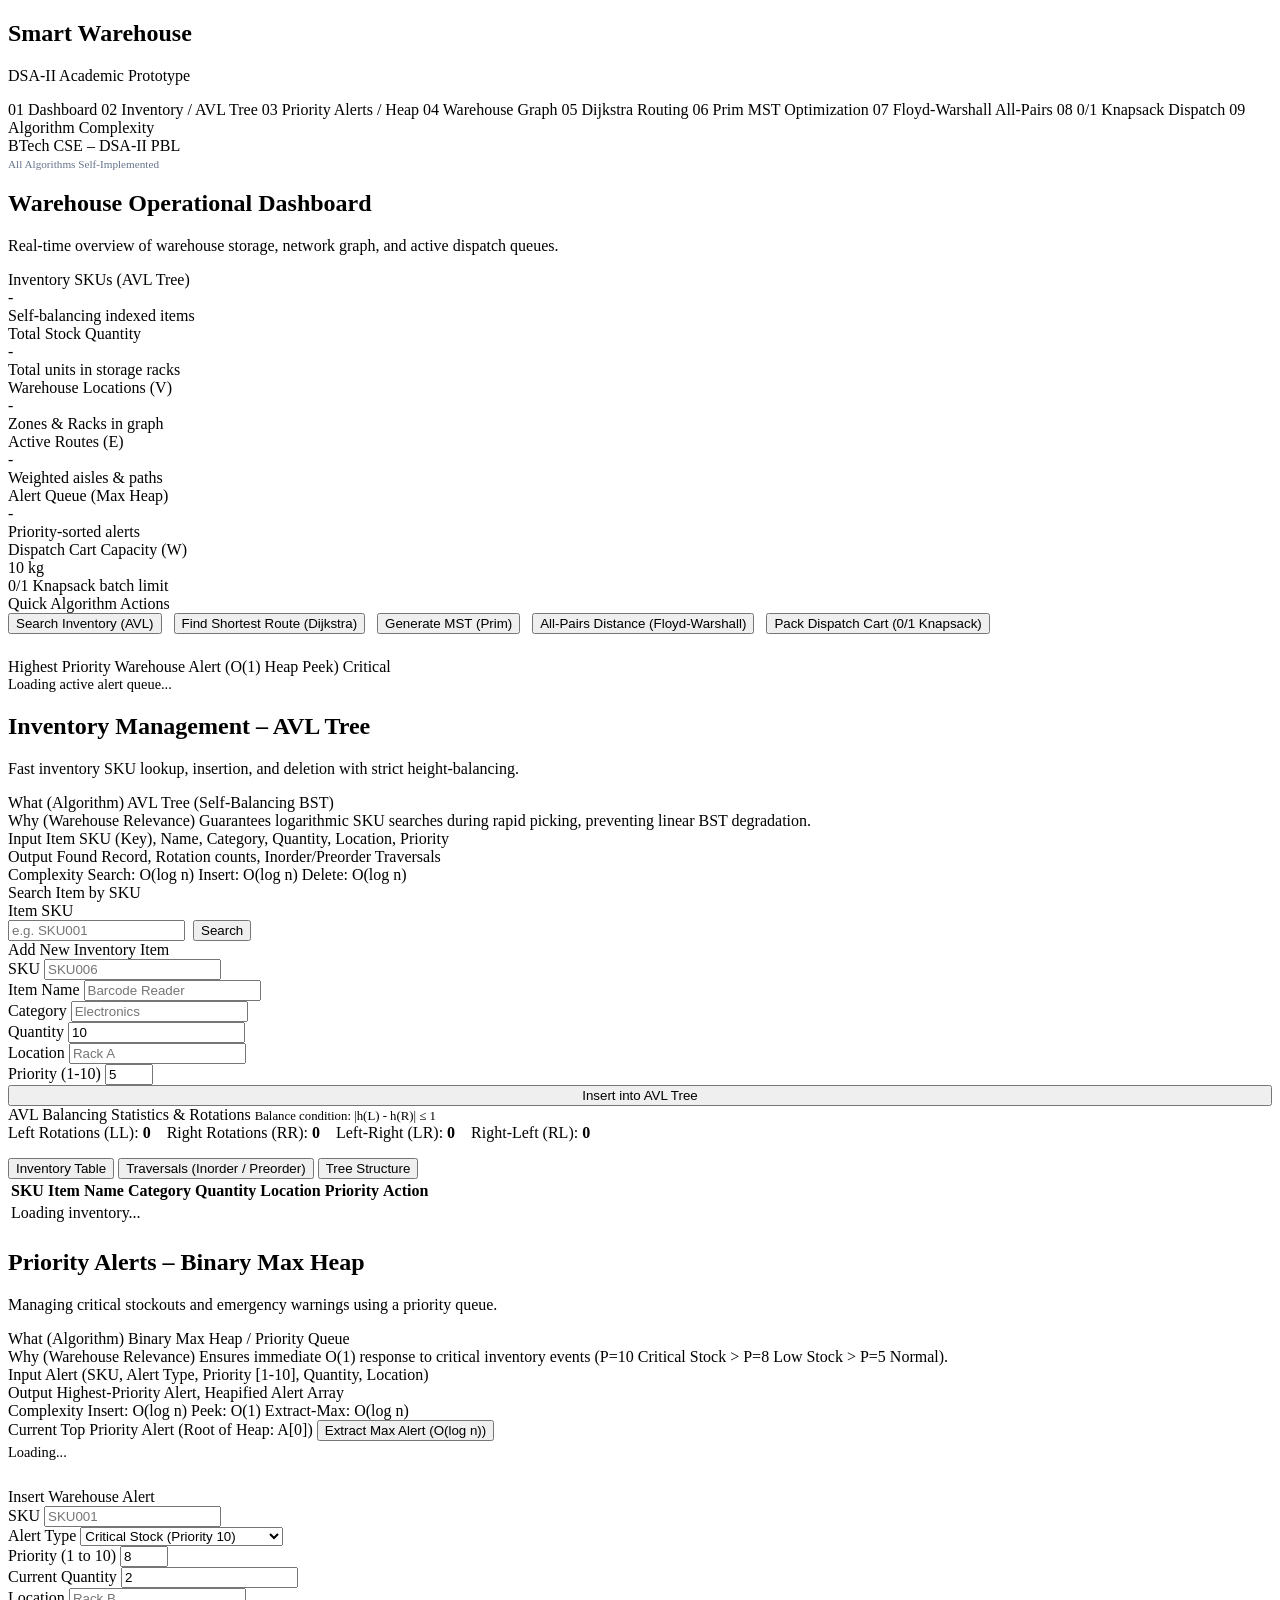
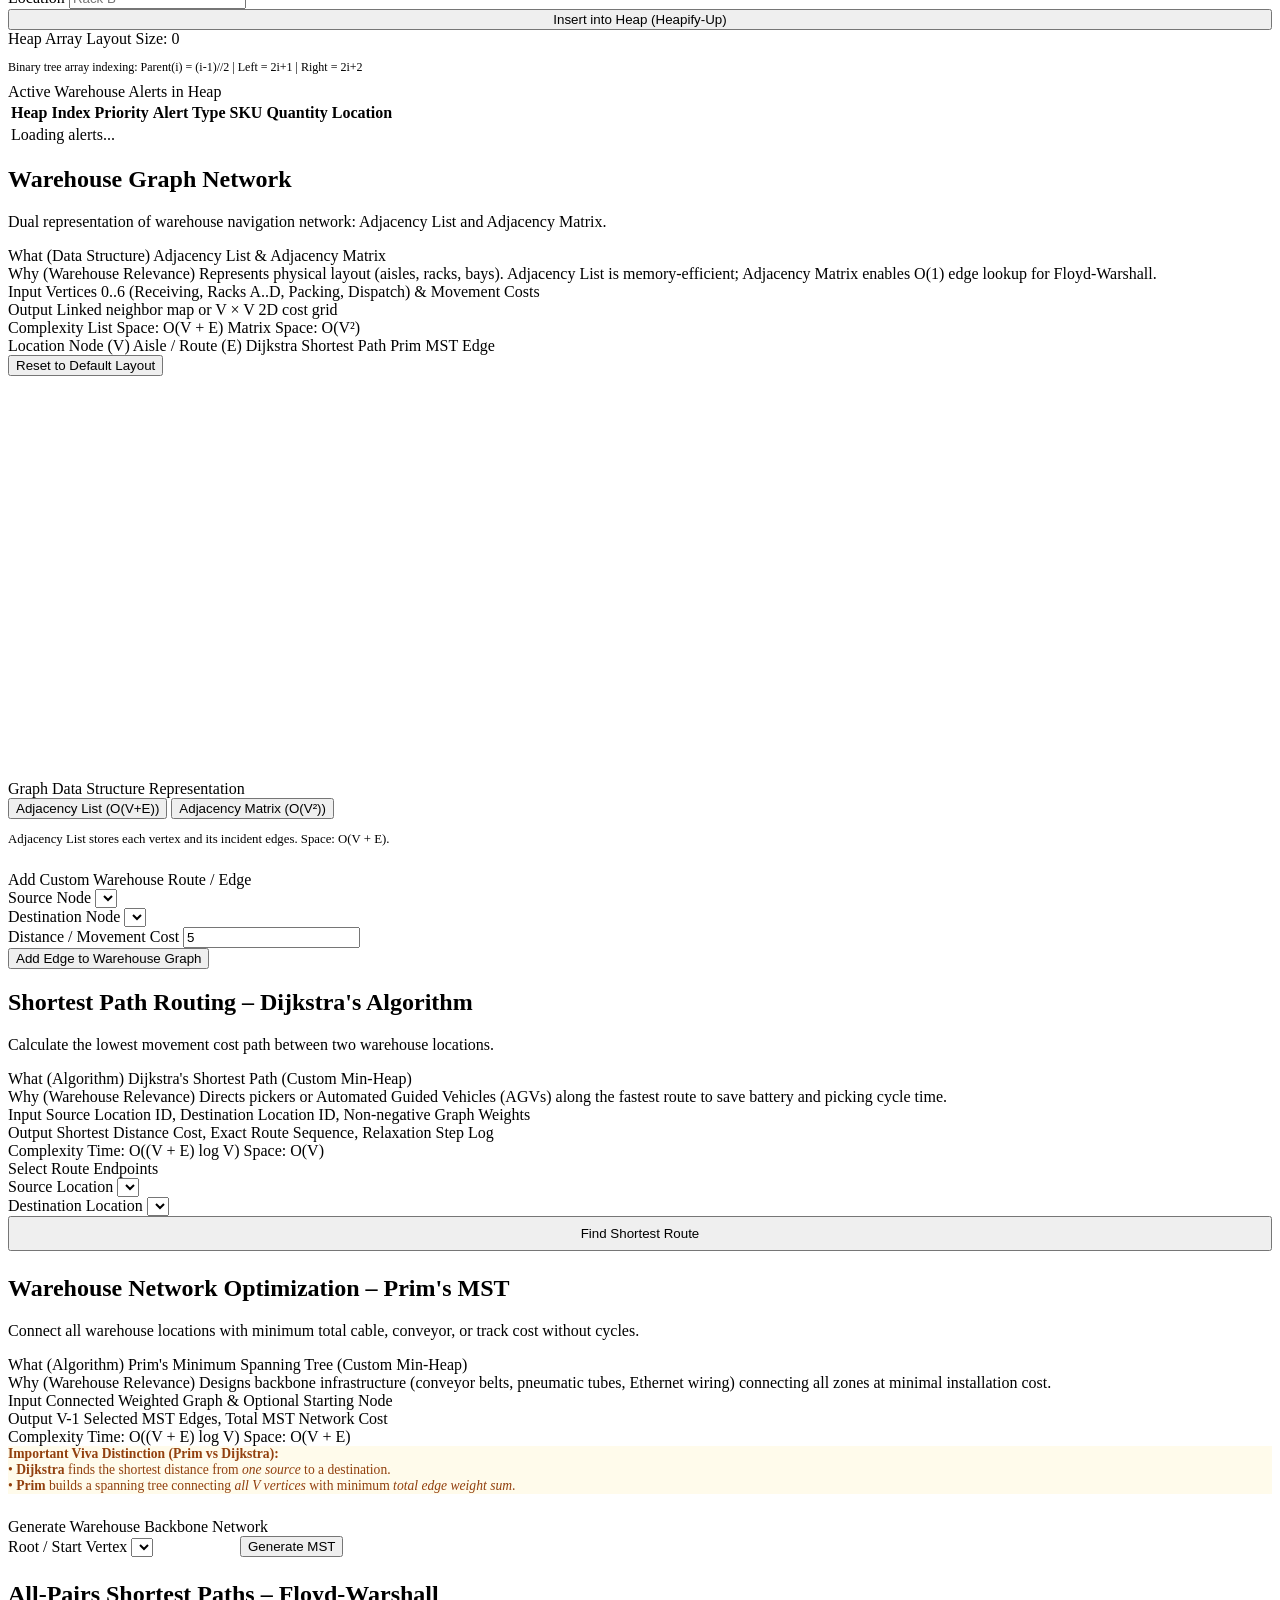
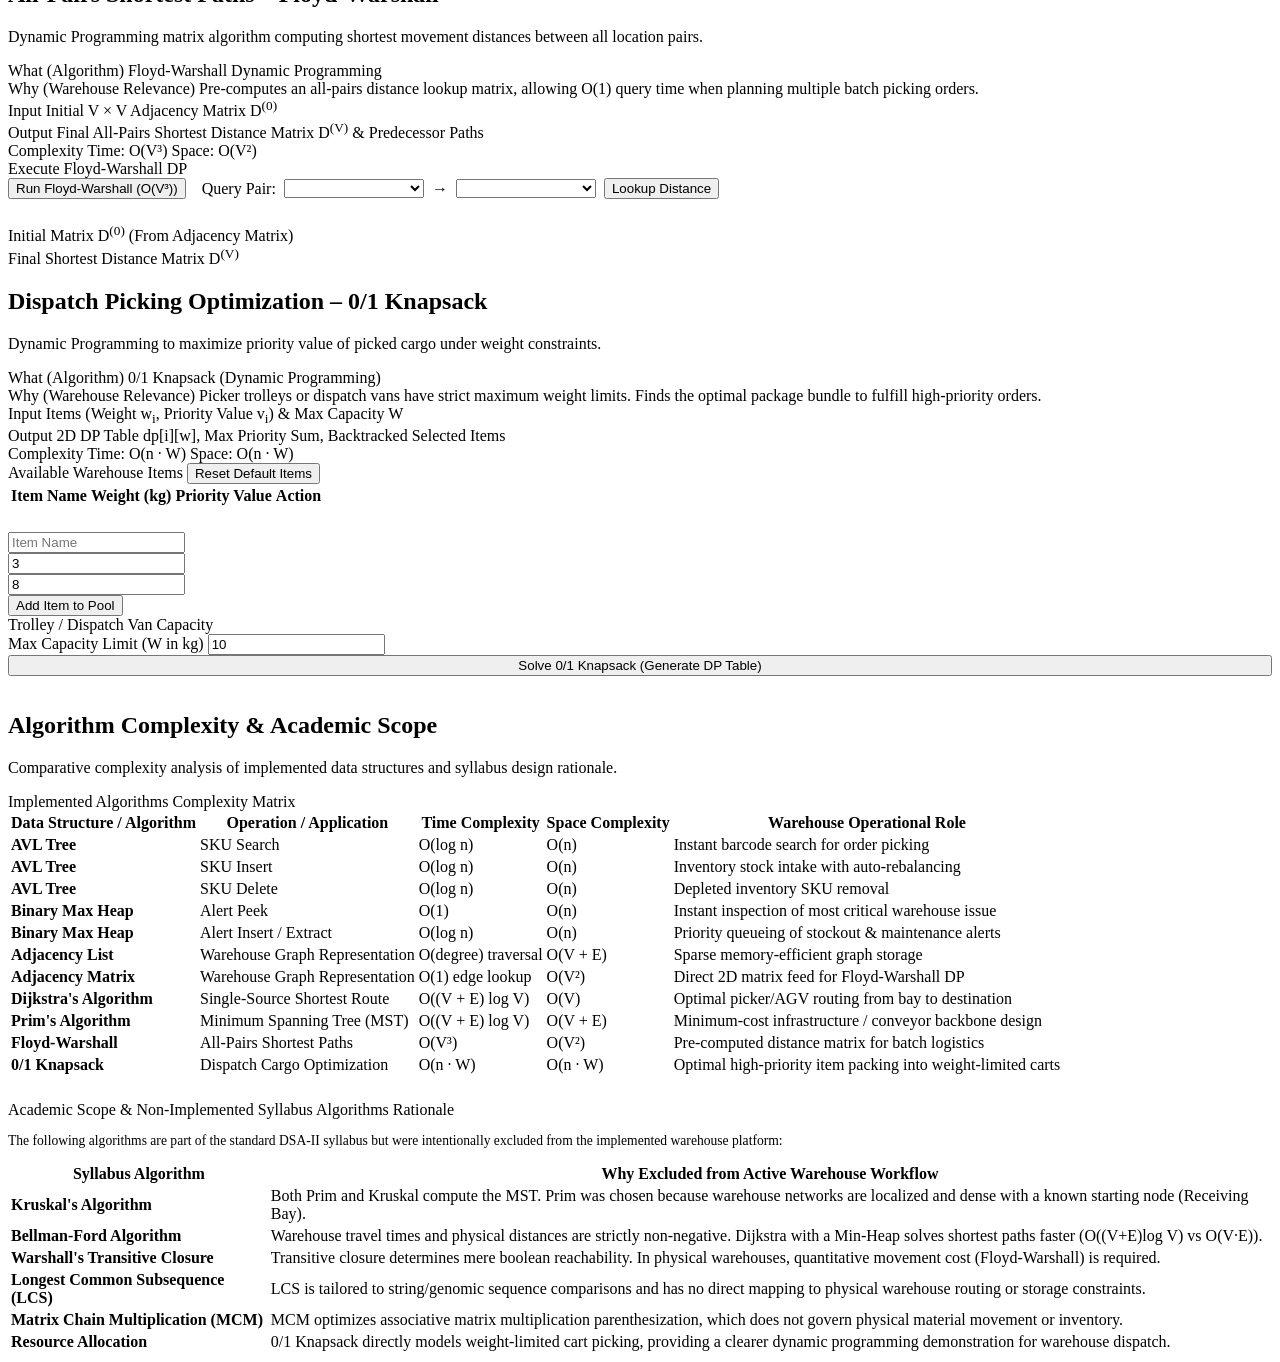
==== frontend/index.html @ 8a8191cd "Phase 2: Complete frontend academic interface with Canvas graph visualizer, 9 viva-ready sections, a" ====
<!DOCTYPE html>
<html lang="en">
<head>
  <meta charset="UTF-8">
  <meta name="viewport" content="width=device-width, initial-scale=1.0">
  <title>Smart Warehouse Inventory Management Platform | DSA-II PBL</title>
  <link rel="stylesheet" href="/static/css/style.css">
</head>
<body>

  <!-- SIDEBAR NAVIGATION -->
  <aside class="app-sidebar">
    <div class="sidebar-header">
      <h1>Smart Warehouse</h1>
      <p>DSA-II Academic Prototype</p>
    </div>

    <nav class="sidebar-nav">
      <a class="nav-link active" data-section="dashboard">
        <span>01</span> Dashboard
      </a>
      <a class="nav-link" data-section="inventory">
        <span>02</span> Inventory / AVL Tree
      </a>
      <a class="nav-link" data-section="alerts">
        <span>03</span> Priority Alerts / Heap
      </a>
      <a class="nav-link" data-section="graph">
        <span>04</span> Warehouse Graph
      </a>
      <a class="nav-link" data-section="dijkstra">
        <span>05</span> Dijkstra Routing
      </a>
      <a class="nav-link" data-section="prim">
        <span>06</span> Prim MST Optimization
      </a>
      <a class="nav-link" data-section="floyd">
        <span>07</span> Floyd-Warshall All-Pairs
      </a>
      <a class="nav-link" data-section="knapsack">
        <span>08</span> 0/1 Knapsack Dispatch
      </a>
      <a class="nav-link" data-section="complexity">
        <span>09</span> Algorithm Complexity
      </a>
    </nav>

    <div class="sidebar-footer">
      <div>BTech CSE – DSA-II PBL</div>
      <div style="font-size: 0.7rem; color: #64748b; margin-top: 0.2rem;">All Algorithms Self-Implemented</div>
    </div>
  </aside>

  <!-- MAIN VIEWPORT -->
  <main class="app-main">
    <div id="feedbackAlert" class="feedback-msg"></div>

    <!-- ============================================================== -->
    <!-- SECTION 1: DASHBOARD -->
    <!-- ============================================================== -->
    <section id="section-dashboard" class="section-panel active">
      <div class="page-header">
        <h2 class="page-title">Warehouse Operational Dashboard</h2>
        <p class="page-subtitle">Real-time overview of warehouse storage, network graph, and active dispatch queues.</p>
      </div>

      <!-- Overview Statistics -->
      <div class="card-grid">
        <div class="stat-widget">
          <div class="stat-title">Inventory SKUs (AVL Tree)</div>
          <div class="stat-number" id="dashTotalSkus">-</div>
          <div class="stat-desc">Self-balancing indexed items</div>
        </div>
        <div class="stat-widget">
          <div class="stat-title">Total Stock Quantity</div>
          <div class="stat-number" id="dashTotalUnits">-</div>
          <div class="stat-desc">Total units in storage racks</div>
        </div>
        <div class="stat-widget">
          <div class="stat-title">Warehouse Locations (V)</div>
          <div class="stat-number" id="dashLocations">-</div>
          <div class="stat-desc">Zones & Racks in graph</div>
        </div>
        <div class="stat-widget">
          <div class="stat-title">Active Routes (E)</div>
          <div class="stat-number" id="dashRoutes">-</div>
          <div class="stat-desc">Weighted aisles & paths</div>
        </div>
        <div class="stat-widget">
          <div class="stat-title">Alert Queue (Max Heap)</div>
          <div class="stat-number" id="dashAlertsCount">-</div>
          <div class="stat-desc">Priority-sorted alerts</div>
        </div>
        <div class="stat-widget">
          <div class="stat-title">Dispatch Cart Capacity (W)</div>
          <div class="stat-number" id="dashKnapsackCapacity">10 kg</div>
          <div class="stat-desc">0/1 Knapsack batch limit</div>
        </div>
      </div>

      <!-- Quick Actions Card -->
      <div class="card" style="margin-bottom: 1.5rem;">
        <div class="card-title">Quick Algorithm Actions</div>
        <div style="display: flex; gap: 0.75rem; flex-wrap: wrap;">
          <button class="btn btn-primary" onclick="App.navigateTo('inventory')">Search Inventory (AVL)</button>
          <button class="btn btn-primary" onclick="App.navigateTo('dijkstra')">Find Shortest Route (Dijkstra)</button>
          <button class="btn btn-primary" onclick="App.navigateTo('prim')">Generate MST (Prim)</button>
          <button class="btn btn-primary" onclick="App.navigateTo('floyd')">All-Pairs Distance (Floyd-Warshall)</button>
          <button class="btn btn-primary" onclick="App.navigateTo('knapsack')">Pack Dispatch Cart (0/1 Knapsack)</button>
        </div>
      </div>

      <!-- Highest Priority Alert Banner -->
      <div class="card">
        <div class="card-title">
          <span>Highest Priority Warehouse Alert (O(1) Heap Peek)</span>
          <span class="badge badge-critical" id="dashTopAlertBadge">Critical</span>
        </div>
        <div id="dashTopAlertContent" style="font-size: 0.9rem; color: var(--text-secondary);">
          Loading active alert queue...
        </div>
      </div>
    </section>


    <!-- ============================================================== -->
    <!-- SECTION 2: INVENTORY MANAGEMENT (AVL TREE) -->
    <!-- ============================================================== -->
    <section id="section-inventory" class="section-panel">
      <div class="page-header">
        <h2 class="page-title">Inventory Management – AVL Tree</h2>
        <p class="page-subtitle">Fast inventory SKU lookup, insertion, and deletion with strict height-balancing.</p>
      </div>

      <!-- Viva Box -->
      <div class="viva-box">
        <div class="viva-item">
          <span class="viva-label">What (Algorithm)</span>
          <span class="viva-val">AVL Tree (Self-Balancing BST)</span>
        </div>
        <div class="viva-item">
          <span class="viva-label">Why (Warehouse Relevance)</span>
          <span class="viva-val">Guarantees logarithmic SKU searches during rapid picking, preventing linear BST degradation.</span>
        </div>
        <div class="viva-item">
          <span class="viva-label">Input</span>
          <span class="viva-val">Item SKU (Key), Name, Category, Quantity, Location, Priority</span>
        </div>
        <div class="viva-item">
          <span class="viva-label">Output</span>
          <span class="viva-val">Found Record, Rotation counts, Inorder/Preorder Traversals</span>
        </div>
        <div class="viva-item">
          <span class="viva-label">Complexity</span>
          <span class="viva-val"><span class="complexity-pill">Search: O(log n)</span> <span class="complexity-pill">Insert: O(log n)</span> <span class="complexity-pill">Delete: O(log n)</span></span>
        </div>
      </div>

      <!-- Search & Delete Forms Grid -->
      <div class="card-grid">
        <!-- Search SKU -->
        <div class="card">
          <div class="card-title">Search Item by SKU</div>
          <form id="formSearchSku" onsubmit="App.handleSearchSku(event)">
            <div class="form-group">
              <label class="form-label">Item SKU</label>
              <div style="display: flex; gap: 0.5rem;">
                <input type="text" id="searchSkuInput" class="form-control" placeholder="e.g. SKU001" required>
                <button type="submit" class="btn btn-primary">Search</button>
              </div>
            </div>
          </form>
          <div id="searchResultArea" style="margin-top: 0.75rem; display: none;"></div>
        </div>

        <!-- Add Inventory Item -->
        <div class="card">
          <div class="card-title">Add New Inventory Item</div>
          <form id="formAddInventory" onsubmit="App.handleAddInventory(event)">
            <div class="form-row">
              <div class="form-group">
                <label class="form-label">SKU</label>
                <input type="text" id="addSku" class="form-control" placeholder="SKU006" required>
              </div>
              <div class="form-group">
                <label class="form-label">Item Name</label>
                <input type="text" id="addName" class="form-control" placeholder="Barcode Reader" required>
              </div>
            </div>
            <div class="form-row">
              <div class="form-group">
                <label class="form-label">Category</label>
                <input type="text" id="addCategory" class="form-control" placeholder="Electronics" required>
              </div>
              <div class="form-group">
                <label class="form-label">Quantity</label>
                <input type="number" id="addQuantity" class="form-control" min="0" value="10" required>
              </div>
            </div>
            <div class="form-row">
              <div class="form-group">
                <label class="form-label">Location</label>
                <input type="text" id="addLocation" class="form-control" placeholder="Rack A" required>
              </div>
              <div class="form-group">
                <label class="form-label">Priority (1-10)</label>
                <input type="number" id="addPriority" class="form-control" min="1" max="10" value="5" required>
              </div>
            </div>
            <button type="submit" class="btn btn-primary" style="width: 100%;">Insert into AVL Tree</button>
          </form>
        </div>
      </div>

      <!-- AVL Rotations & Traversal Controls -->
      <div class="card" style="margin-bottom: 1.5rem;">
        <div class="card-title">
          <span>AVL Balancing Statistics & Rotations</span>
          <span style="font-size: 0.8rem; font-weight: normal; color: var(--text-muted);">Balance condition: |h(L) - h(R)| &le; 1</span>
        </div>
        <div style="display: flex; gap: 1rem; flex-wrap: wrap; margin-bottom: 1rem;">
          <div class="badge">Left Rotations (LL): <strong id="rotLeft">0</strong></div>
          <div class="badge">Right Rotations (RR): <strong id="rotRight">0</strong></div>
          <div class="badge">Left-Right (LR): <strong id="rotLR">0</strong></div>
          <div class="badge">Right-Left (RL): <strong id="rotRL">0</strong></div>
        </div>

        <div class="tab-nav">
          <button class="tab-btn active" onclick="App.switchInventoryView('table')">Inventory Table</button>
          <button class="tab-btn" onclick="App.switchInventoryView('traversals')">Traversals (Inorder / Preorder)</button>
          <button class="tab-btn" onclick="App.switchInventoryView('tree')">Tree Structure</button>
        </div>

        <!-- Inventory Table View -->
        <div id="invViewTable">
          <div class="table-container">
            <table>
              <thead>
                <tr>
                  <th>SKU</th>
                  <th>Item Name</th>
                  <th>Category</th>
                  <th>Quantity</th>
                  <th>Location</th>
                  <th>Priority</th>
                  <th>Action</th>
                </tr>
              </thead>
              <tbody id="inventoryTableBody">
                <tr><td colspan="7">Loading inventory...</td></tr>
              </tbody>
            </table>
          </div>
        </div>

        <!-- Traversals View -->
        <div id="invViewTraversals" style="display: none;">
          <div style="margin-bottom: 1rem;">
            <h4 style="font-size: 0.85rem; margin-bottom: 0.35rem;">Inorder Traversal (Left &rarr; Root &rarr; Right): Sorted by SKU</h4>
            <div id="inorderDisplay" class="log-box"></div>
          </div>
          <div>
            <h4 style="font-size: 0.85rem; margin-bottom: 0.35rem;">Preorder Traversal (Root &rarr; Left &rarr; Right): Hierarchy Order</h4>
            <div id="preorderDisplay" class="log-box"></div>
          </div>
        </div>

        <!-- Tree Structure View -->
        <div id="invViewTree" style="display: none;">
          <pre id="treeJsonDisplay" class="log-box" style="max-height: 350px;"></pre>
        </div>
      </div>
    </section>


    <!-- ============================================================== -->
    <!-- SECTION 3: PRIORITY ALERTS (BINARY MAX HEAP) -->
    <!-- ============================================================== -->
    <section id="section-alerts" class="section-panel">
      <div class="page-header">
        <h2 class="page-title">Priority Alerts – Binary Max Heap</h2>
        <p class="page-subtitle">Managing critical stockouts and emergency warnings using a priority queue.</p>
      </div>

      <!-- Viva Box -->
      <div class="viva-box">
        <div class="viva-item">
          <span class="viva-label">What (Algorithm)</span>
          <span class="viva-val">Binary Max Heap / Priority Queue</span>
        </div>
        <div class="viva-item">
          <span class="viva-label">Why (Warehouse Relevance)</span>
          <span class="viva-val">Ensures immediate O(1) response to critical inventory events (P=10 Critical Stock &gt; P=8 Low Stock &gt; P=5 Normal).</span>
        </div>
        <div class="viva-item">
          <span class="viva-label">Input</span>
          <span class="viva-val">Alert (SKU, Alert Type, Priority [1-10], Quantity, Location)</span>
        </div>
        <div class="viva-item">
          <span class="viva-label">Output</span>
          <span class="viva-val">Highest-Priority Alert, Heapified Alert Array</span>
        </div>
        <div class="viva-item">
          <span class="viva-label">Complexity</span>
          <span class="viva-val"><span class="complexity-pill">Insert: O(log n)</span> <span class="complexity-pill">Peek: O(1)</span> <span class="complexity-pill">Extract-Max: O(log n)</span></span>
        </div>
      </div>

      <!-- Top Alert Card & Action -->
      <div class="card" style="margin-bottom: 1.5rem; border-left: 4px solid var(--danger);">
        <div class="card-title">
          <span>Current Top Priority Alert (Root of Heap: A[0])</span>
          <button class="btn btn-danger btn-sm" onclick="App.handleExtractAlert()">Extract Max Alert (O(log n))</button>
        </div>
        <div id="topAlertDetail" style="font-size: 0.9rem; line-height: 1.6;">
          Loading...
        </div>
      </div>

      <div class="card-grid">
        <!-- Add Alert Form -->
        <div class="card">
          <div class="card-title">Insert Warehouse Alert</div>
          <form id="formAddAlert" onsubmit="App.handleAddAlert(event)">
            <div class="form-row">
              <div class="form-group">
                <label class="form-label">SKU</label>
                <input type="text" id="alertSku" class="form-control" placeholder="SKU001" required>
              </div>
              <div class="form-group">
                <label class="form-label">Alert Type</label>
                <select id="alertType" class="form-control">
                  <option value="Critical Stock">Critical Stock (Priority 10)</option>
                  <option value="Low Stock">Low Stock (Priority 8)</option>
                  <option value="Inspection Needed">Inspection Needed (Priority 6)</option>
                  <option value="Normal">Normal (Priority 5)</option>
                  <option value="Reorder Scheduled">Reorder Scheduled (Priority 3)</option>
                </select>
              </div>
            </div>
            <div class="form-row">
              <div class="form-group">
                <label class="form-label">Priority (1 to 10)</label>
                <input type="number" id="alertPriority" class="form-control" min="1" max="10" value="8" required>
              </div>
              <div class="form-group">
                <label class="form-label">Current Quantity</label>
                <input type="number" id="alertQty" class="form-control" min="0" value="2" required>
              </div>
            </div>
            <div class="form-group">
              <label class="form-label">Location</label>
              <input type="text" id="alertLoc" class="form-control" placeholder="Rack B" required>
            </div>
            <button type="submit" class="btn btn-primary" style="width: 100%;">Insert into Heap (Heapify-Up)</button>
          </form>
        </div>

        <!-- Heap Array Structure -->
        <div class="card">
          <div class="card-title">
            <span>Heap Array Layout</span>
            <span class="badge">Size: <span id="heapSizeCount">0</span></span>
          </div>
          <p style="font-size: 0.75rem; color: var(--text-muted); margin-bottom: 0.5rem;">
            Binary tree array indexing: Parent(i) = (i-1)//2 | Left = 2i+1 | Right = 2i+2
          </p>
          <div id="heapArrayVisual" class="log-box" style="max-height: 200px;"></div>
        </div>
      </div>

      <!-- Alerts Table -->
      <div class="card">
        <div class="card-title">Active Warehouse Alerts in Heap</div>
        <div class="table-container">
          <table>
            <thead>
              <tr>
                <th>Heap Index</th>
                <th>Priority</th>
                <th>Alert Type</th>
                <th>SKU</th>
                <th>Quantity</th>
                <th>Location</th>
              </tr>
            </thead>
            <tbody id="alertsTableBody">
              <tr><td colspan="6">Loading alerts...</td></tr>
            </tbody>
          </table>
        </div>
      </div>
    </section>


    <!-- ============================================================== -->
    <!-- SECTION 4: WAREHOUSE GRAPH -->
    <!-- ============================================================== -->
    <section id="section-graph" class="section-panel">
      <div class="page-header">
        <h2 class="page-title">Warehouse Graph Network</h2>
        <p class="page-subtitle">Dual representation of warehouse navigation network: Adjacency List and Adjacency Matrix.</p>
      </div>

      <!-- Viva Box -->
      <div class="viva-box">
        <div class="viva-item">
          <span class="viva-label">What (Data Structure)</span>
          <span class="viva-val">Adjacency List &amp; Adjacency Matrix</span>
        </div>
        <div class="viva-item">
          <span class="viva-label">Why (Warehouse Relevance)</span>
          <span class="viva-val">Represents physical layout (aisles, racks, bays). Adjacency List is memory-efficient; Adjacency Matrix enables O(1) edge lookup for Floyd-Warshall.</span>
        </div>
        <div class="viva-item">
          <span class="viva-label">Input</span>
          <span class="viva-val">Vertices 0..6 (Receiving, Racks A..D, Packing, Dispatch) &amp; Movement Costs</span>
        </div>
        <div class="viva-item">
          <span class="viva-label">Output</span>
          <span class="viva-val">Linked neighbor map or V &times; V 2D cost grid</span>
        </div>
        <div class="viva-item">
          <span class="viva-label">Complexity</span>
          <span class="viva-val"><span class="complexity-pill">List Space: O(V + E)</span> <span class="complexity-pill">Matrix Space: O(V²)</span></span>
        </div>
      </div>

      <!-- Graph Canvas -->
      <div class="canvas-card">
        <div class="canvas-toolbar">
          <div class="canvas-legend">
            <span><span class="legend-dot" style="background:#0f172a;"></span> Location Node (V)</span>
            <span><span class="legend-dot" style="background:#cbd5e1;"></span> Aisle / Route (E)</span>
            <span><span class="legend-dot" style="background:#16a34a;"></span> Dijkstra Shortest Path</span>
            <span><span class="legend-dot" style="background:#d97706;"></span> Prim MST Edge</span>
          </div>
          <div>
            <button class="btn btn-sm" onclick="App.resetGraphToDefault()">Reset to Default Layout</button>
          </div>
        </div>
        <canvas id="warehouseCanvas" width="900" height="400"></canvas>
      </div>

      <!-- Graph Representations Toggle -->
      <div class="card" style="margin-bottom: 1.5rem;">
        <div class="card-title">
          <span>Graph Data Structure Representation</span>
          <div>
            <button class="btn btn-sm" id="btnShowAdjList" onclick="App.toggleGraphRepresentation('list')">Adjacency List (O(V+E))</button>
            <button class="btn btn-sm" id="btnShowAdjMatrix" onclick="App.toggleGraphRepresentation('matrix')">Adjacency Matrix (O(V²))</button>
          </div>
        </div>

        <div id="graphRepListContainer">
          <p style="font-size: 0.8rem; color: var(--text-muted); margin-bottom: 0.5rem;">
            Adjacency List stores each vertex and its incident edges. Space: O(V + E).
          </p>
          <div id="adjListDisplay" class="log-box" style="max-height: 300px;"></div>
        </div>

        <div id="graphRepMatrixContainer" style="display: none;">
          <p style="font-size: 0.8rem; color: var(--text-muted); margin-bottom: 0.5rem;">
            Adjacency Matrix stores edge costs between all vertex pairs. Space: O(V²).
          </p>
          <div class="table-container">
            <table id="adjMatrixTable"></table>
          </div>
        </div>
      </div>

      <!-- Add Custom Edge Form -->
      <div class="card">
        <div class="card-title">Add Custom Warehouse Route / Edge</div>
        <form id="formAddEdge" onsubmit="App.handleAddEdge(event)">
          <div class="form-row">
            <div class="form-group">
              <label class="form-label">Source Node</label>
              <select id="edgeSourceSelect" class="form-control" required></select>
            </div>
            <div class="form-group">
              <label class="form-label">Destination Node</label>
              <select id="edgeDestSelect" class="form-control" required></select>
            </div>
            <div class="form-group">
              <label class="form-label">Distance / Movement Cost</label>
              <input type="number" id="edgeWeightInput" class="form-control" min="1" step="0.5" value="5" required>
            </div>
          </div>
          <button type="submit" class="btn btn-primary">Add Edge to Warehouse Graph</button>
        </form>
      </div>
    </section>


    <!-- ============================================================== -->
    <!-- SECTION 5: DIJKSTRA ROUTING -->
    <!-- ============================================================== -->
    <section id="section-dijkstra" class="section-panel">
      <div class="page-header">
        <h2 class="page-title">Shortest Path Routing – Dijkstra's Algorithm</h2>
        <p class="page-subtitle">Calculate the lowest movement cost path between two warehouse locations.</p>
      </div>

      <!-- Viva Box -->
      <div class="viva-box">
        <div class="viva-item">
          <span class="viva-label">What (Algorithm)</span>
          <span class="viva-val">Dijkstra's Shortest Path (Custom Min-Heap)</span>
        </div>
        <div class="viva-item">
          <span class="viva-label">Why (Warehouse Relevance)</span>
          <span class="viva-val">Directs pickers or Automated Guided Vehicles (AGVs) along the fastest route to save battery and picking cycle time.</span>
        </div>
        <div class="viva-item">
          <span class="viva-label">Input</span>
          <span class="viva-val">Source Location ID, Destination Location ID, Non-negative Graph Weights</span>
        </div>
        <div class="viva-item">
          <span class="viva-label">Output</span>
          <span class="viva-val">Shortest Distance Cost, Exact Route Sequence, Relaxation Step Log</span>
        </div>
        <div class="viva-item">
          <span class="viva-label">Complexity</span>
          <span class="viva-val"><span class="complexity-pill">Time: O((V + E) log V)</span> <span class="complexity-pill">Space: O(V)</span></span>
        </div>
      </div>

      <!-- Route Selection Form -->
      <div class="card" style="margin-bottom: 1.5rem;">
        <div class="card-title">Select Route Endpoints</div>
        <form id="formDijkstra" onsubmit="App.handleRunDijkstra(event)">
          <div class="form-row">
            <div class="form-group">
              <label class="form-label">Source Location</label>
              <select id="dijkstraSource" class="form-control"></select>
            </div>
            <div class="form-group">
              <label class="form-label">Destination Location</label>
              <select id="dijkstraDest" class="form-control"></select>
            </div>
            <div class="form-group" style="display: flex; align-items: flex-end;">
              <button type="submit" class="btn btn-primary" style="width: 100%; height: 35px;">Find Shortest Route</button>
            </div>
          </div>
        </form>
      </div>

      <!-- Route Results -->
      <div id="dijkstraResultsArea" style="display: none; margin-bottom: 1.5rem;">
        <div class="card" style="border-left: 4px solid var(--success); margin-bottom: 1.25rem;">
          <div class="card-title">
            <span>Optimal Route Found</span>
            <span class="badge badge-success" id="dijkstraCostBadge">Cost: 18</span>
          </div>
          <div style="font-size: 1.1rem; font-weight: 600; color: var(--text-primary); margin-bottom: 0.5rem;" id="dijkstraPathDesc">
            Receiving &rarr; Rack B &rarr; Rack C &rarr; Packing Zone &rarr; Dispatch Bay
          </div>
          <div style="font-size: 0.8rem; color: var(--text-secondary);">
            Visited order: <span id="dijkstraVisitedSeq"></span>
          </div>
        </div>

        <!-- Step by Step Relaxation Table -->
        <div class="card">
          <div class="card-title">Step-by-Step Priority Queue &amp; Edge Relaxation Log</div>
          <div class="table-container">
            <table>
              <thead>
                <tr>
                  <th>Step</th>
                  <th>Algorithm Action / Relaxation Details</th>
                </tr>
              </thead>
              <tbody id="dijkstraStepsBody"></tbody>
            </table>
          </div>
        </div>
      </div>
    </section>


    <!-- ============================================================== -->
    <!-- SECTION 6: PRIM MST -->
    <!-- ============================================================== -->
    <section id="section-prim" class="section-panel">
      <div class="page-header">
        <h2 class="page-title">Warehouse Network Optimization – Prim's MST</h2>
        <p class="page-subtitle">Connect all warehouse locations with minimum total cable, conveyor, or track cost without cycles.</p>
      </div>

      <!-- Viva Box -->
      <div class="viva-box">
        <div class="viva-item">
          <span class="viva-label">What (Algorithm)</span>
          <span class="viva-val">Prim's Minimum Spanning Tree (Custom Min-Heap)</span>
        </div>
        <div class="viva-item">
          <span class="viva-label">Why (Warehouse Relevance)</span>
          <span class="viva-val">Designs backbone infrastructure (conveyor belts, pneumatic tubes, Ethernet wiring) connecting all zones at minimal installation cost.</span>
        </div>
        <div class="viva-item">
          <span class="viva-label">Input</span>
          <span class="viva-val">Connected Weighted Graph &amp; Optional Starting Node</span>
        </div>
        <div class="viva-item">
          <span class="viva-label">Output</span>
          <span class="viva-val">V-1 Selected MST Edges, Total MST Network Cost</span>
        </div>
        <div class="viva-item">
          <span class="viva-label">Complexity</span>
          <span class="viva-val"><span class="complexity-pill">Time: O((V + E) log V)</span> <span class="complexity-pill">Space: O(V + E)</span></span>
        </div>
      </div>

      <!-- Important Viva Distinction Note -->
      <div class="card" style="background-color: #fffbeb; border-color: #fde68a; margin-bottom: 1.5rem;">
        <div style="font-size: 0.85rem; color: #92400e;">
          <strong>Important Viva Distinction (Prim vs Dijkstra):</strong><br>
          &bull; <strong>Dijkstra</strong> finds the shortest distance from <em>one source</em> to a destination.<br>
          &bull; <strong>Prim</strong> builds a spanning tree connecting <em>all V vertices</em> with minimum <em>total edge weight sum</em>.
        </div>
      </div>

      <!-- Prim Action Controls -->
      <div class="card" style="margin-bottom: 1.5rem;">
        <div class="card-title">Generate Warehouse Backbone Network</div>
        <div style="display: flex; gap: 0.75rem; align-items: flex-end;">
          <div class="form-group" style="margin-bottom: 0; min-width: 220px;">
            <label class="form-label">Root / Start Vertex</label>
            <select id="primStartNode" class="form-control"></select>
          </div>
          <button class="btn btn-primary" onclick="App.handleRunPrim()">Generate MST</button>
        </div>
      </div>

      <!-- Prim Results Area -->
      <div id="primResultsArea" style="display: none; margin-bottom: 1.5rem;">
        <div class="card" style="border-left: 4px solid var(--warning); margin-bottom: 1.25rem;">
          <div class="card-title">
            <span>MST Construction Summary</span>
            <span class="badge badge-warning" id="primTotalCostBadge">Total Cost: 21</span>
          </div>
          <p style="font-size: 0.875rem; color: var(--text-secondary);">
            Selected <strong id="primEdgeCount">6</strong> edges connecting all <span id="primVertexCount">7</span> warehouse locations without forming cycles.
          </p>
        </div>

        <div class="card-grid">
          <!-- Selected Edges Table -->
          <div class="card">
            <div class="card-title">Selected MST Edges</div>
            <div class="table-container">
              <table>
                <thead>
                  <tr>
                    <th>Edge</th>
                    <th>Weight</th>
                  </tr>
                </thead>
                <tbody id="primEdgesBody"></tbody>
              </table>
            </div>
          </div>

          <!-- Prim Step-by-Step Selection Log -->
          <div class="card">
            <div class="card-title">Step-by-Step Minimum Cut Selection</div>
            <div id="primStepsLog" class="log-box" style="max-height: 250px;"></div>
          </div>
        </div>
      </div>
    </section>


    <!-- ============================================================== -->
    <!-- SECTION 7: FLOYD-WARSHALL ALL-PAIRS -->
    <!-- ============================================================== -->
    <section id="section-floyd" class="section-panel">
      <div class="page-header">
        <h2 class="page-title">All-Pairs Shortest Paths – Floyd-Warshall</h2>
        <p class="page-subtitle">Dynamic Programming matrix algorithm computing shortest movement distances between all location pairs.</p>
      </div>

      <!-- Viva Box -->
      <div class="viva-box">
        <div class="viva-item">
          <span class="viva-label">What (Algorithm)</span>
          <span class="viva-val">Floyd-Warshall Dynamic Programming</span>
        </div>
        <div class="viva-item">
          <span class="viva-label">Why (Warehouse Relevance)</span>
          <span class="viva-val">Pre-computes an all-pairs distance lookup matrix, allowing O(1) query time when planning multiple batch picking orders.</span>
        </div>
        <div class="viva-item">
          <span class="viva-label">Input</span>
          <span class="viva-val">Initial V &times; V Adjacency Matrix D<sup>(0)</sup></span>
        </div>
        <div class="viva-item">
          <span class="viva-label">Output</span>
          <span class="viva-val">Final All-Pairs Shortest Distance Matrix D<sup>(V)</sup> &amp; Predecessor Paths</span>
        </div>
        <div class="viva-item">
          <span class="viva-label">Complexity</span>
          <span class="viva-val"><span class="complexity-pill">Time: O(V³)</span> <span class="complexity-pill">Space: O(V²)</span></span>
        </div>
      </div>

      <!-- Run Button and Query Pair Controls -->
      <div class="card" style="margin-bottom: 1.5rem;">
        <div class="card-title">Execute Floyd-Warshall DP</div>
        <div style="display: flex; gap: 1rem; align-items: center; flex-wrap: wrap;">
          <button class="btn btn-primary" onclick="App.handleRunFloydWarshall()">Run Floyd-Warshall (O(V³))</button>
          <div style="display: flex; gap: 0.5rem; align-items: center;">
            <label class="form-label" style="margin-bottom: 0;">Query Pair:</label>
            <select id="fwQuerySource" class="form-control" style="width: 140px;"></select>
            <span>&rarr;</span>
            <select id="fwQueryDest" class="form-control" style="width: 140px;"></select>
            <button class="btn" onclick="App.handleQueryFwPair()">Lookup Distance</button>
          </div>
        </div>
        <div id="fwQueryResult" style="margin-top: 0.75rem; font-size: 0.85rem; font-weight: 600; color: var(--accent);"></div>
      </div>

      <!-- Matrices: Initial vs Final -->
      <div class="card-grid">
        <div class="card">
          <div class="card-title">Initial Matrix D<sup>(0)</sup> (From Adjacency Matrix)</div>
          <div class="table-container">
            <table id="fwInitialMatrixTable"></table>
          </div>
        </div>

        <div class="card">
          <div class="card-title">Final Shortest Distance Matrix D<sup>(V)</sup></div>
          <div class="table-container">
            <table id="fwFinalMatrixTable"></table>
          </div>
        </div>
      </div>
    </section>


    <!-- ============================================================== -->
    <!-- SECTION 8: 0/1 KNAPSACK DISPATCH -->
    <!-- ============================================================== -->
    <section id="section-knapsack" class="section-panel">
      <div class="page-header">
        <h2 class="page-title">Dispatch Picking Optimization – 0/1 Knapsack</h2>
        <p class="page-subtitle">Dynamic Programming to maximize priority value of picked cargo under weight constraints.</p>
      </div>

      <!-- Viva Box -->
      <div class="viva-box">
        <div class="viva-item">
          <span class="viva-label">What (Algorithm)</span>
          <span class="viva-val">0/1 Knapsack (Dynamic Programming)</span>
        </div>
        <div class="viva-item">
          <span class="viva-label">Why (Warehouse Relevance)</span>
          <span class="viva-val">Picker trolleys or dispatch vans have strict maximum weight limits. Finds the optimal package bundle to fulfill high-priority orders.</span>
        </div>
        <div class="viva-item">
          <span class="viva-label">Input</span>
          <span class="viva-val">Items (Weight w<sub>i</sub>, Priority Value v<sub>i</sub>) &amp; Max Capacity W</span>
        </div>
        <div class="viva-item">
          <span class="viva-label">Output</span>
          <span class="viva-val">2D DP Table dp[i][w], Max Priority Sum, Backtracked Selected Items</span>
        </div>
        <div class="viva-item">
          <span class="viva-label">Complexity</span>
          <span class="viva-val"><span class="complexity-pill">Time: O(n &middot; W)</span> <span class="complexity-pill">Space: O(n &middot; W)</span></span>
        </div>
      </div>

      <!-- Items Table & Cart Capacity Form -->
      <div class="card-grid">
        <div class="card">
          <div class="card-title">
            <span>Available Warehouse Items</span>
            <button class="btn btn-sm" onclick="App.resetKnapsackItems()">Reset Default Items</button>
          </div>
          <div class="table-container" style="margin-bottom: 0.75rem;">
            <table>
              <thead>
                <tr>
                  <th>Item Name</th>
                  <th>Weight (kg)</th>
                  <th>Priority Value</th>
                  <th>Action</th>
                </tr>
              </thead>
              <tbody id="knapsackItemsBody"></tbody>
            </table>
          </div>

          <!-- Add Item Form -->
          <form id="formAddKnapsackItem" onsubmit="App.handleAddKnapsackItem(event)" style="border-top: 1px solid var(--border-light); padding-top: 0.75rem;">
            <div class="form-row">
              <div class="form-group">
                <input type="text" id="ksItemName" class="form-control" placeholder="Item Name" required>
              </div>
              <div class="form-group">
                <input type="number" id="ksItemWeight" class="form-control" placeholder="Weight" min="1" value="3" required>
              </div>
              <div class="form-group">
                <input type="number" id="ksItemValue" class="form-control" placeholder="Value" min="1" value="8" required>
              </div>
            </div>
            <button type="submit" class="btn btn-sm">Add Item to Pool</button>
          </form>
        </div>

        <div class="card">
          <div class="card-title">Trolley / Dispatch Van Capacity</div>
          <div class="form-group">
            <label class="form-label">Max Capacity Limit (W in kg)</label>
            <input type="number" id="ksCapacityInput" class="form-control" min="0" value="10" required>
          </div>
          <button class="btn btn-primary" style="width: 100%; margin-bottom: 1rem;" onclick="App.handleRunKnapsack()">
            Solve 0/1 Knapsack (Generate DP Table)
          </button>

          <!-- Optimal Pick Summary -->
          <div id="knapsackSummaryCard" style="display: none; padding: 0.75rem; background-color: #f0fdf4; border: 1px solid #bbf7d0; border-radius: 4px;">
            <div style="font-weight: 700; color: #166534; font-size: 0.9rem;">
              Maximum Priority Achieved: <span id="ksMaxValue">23</span>
            </div>
            <div style="font-size: 0.8rem; color: #166534; margin-top: 0.2rem;">
              Total Weight: <span id="ksTotalWeight">10</span> / <span id="ksCapacityDisplay">10</span> kg
            </div>
            <div style="margin-top: 0.5rem; font-size: 0.8rem;">
              <strong>Selected Items:</strong>
              <ul id="ksSelectedList" style="margin-left: 1.25rem; margin-top: 0.25rem;"></ul>
            </div>
          </div>
        </div>
      </div>

      <!-- Complete 2D DP Table -->
      <div class="card" id="knapsackDpTableCard" style="display: none; margin-bottom: 1.5rem;">
        <div class="card-title">
          <span>Complete 2D DP Table [Rows: Items (0..n) &times; Cols: Capacities (0..W)]</span>
          <span style="font-size: 0.75rem; color: var(--text-muted);">dp[i][w] = max(dp[i-1][w], dp[i-1][w-wt]+val)</span>
        </div>
        <div class="table-container" style="max-height: 350px;">
          <table id="knapsackDpTable"></table>
        </div>
      </div>

      <!-- Decision Steps Log -->
      <div class="card" id="knapsackStepsCard" style="display: none;">
        <div class="card-title">Backtracking Decision Steps (0/1 Item Inclusion)</div>
        <div id="knapsackDecisionSteps" class="log-box" style="max-height: 200px;"></div>
      </div>
    </section>


    <!-- ============================================================== -->
    <!-- SECTION 9: ALGORITHM COMPLEXITY & VIVA REFERENCE -->
    <!-- ============================================================== -->
    <section id="section-complexity" class="section-panel">
      <div class="page-header">
        <h2 class="page-title">Algorithm Complexity &amp; Academic Scope</h2>
        <p class="page-subtitle">Comparative complexity analysis of implemented data structures and syllabus design rationale.</p>
      </div>

      <!-- Master Complexity Table -->
      <div class="card" style="margin-bottom: 1.5rem;">
        <div class="card-title">Implemented Algorithms Complexity Matrix</div>
        <div class="table-container">
          <table>
            <thead>
              <tr>
                <th>Data Structure / Algorithm</th>
                <th>Operation / Application</th>
                <th>Time Complexity</th>
                <th>Space Complexity</th>
                <th>Warehouse Operational Role</th>
              </tr>
            </thead>
            <tbody>
              <tr>
                <td><strong>AVL Tree</strong></td>
                <td>SKU Search</td>
                <td><span class="complexity-pill">O(log n)</span></td>
                <td>O(n)</td>
                <td>Instant barcode search for order picking</td>
              </tr>
              <tr>
                <td><strong>AVL Tree</strong></td>
                <td>SKU Insert</td>
                <td><span class="complexity-pill">O(log n)</span></td>
                <td>O(n)</td>
                <td>Inventory stock intake with auto-rebalancing</td>
              </tr>
              <tr>
                <td><strong>AVL Tree</strong></td>
                <td>SKU Delete</td>
                <td><span class="complexity-pill">O(log n)</span></td>
                <td>O(n)</td>
                <td>Depleted inventory SKU removal</td>
              </tr>
              <tr>
                <td><strong>Binary Max Heap</strong></td>
                <td>Alert Peek</td>
                <td><span class="complexity-pill">O(1)</span></td>
                <td>O(n)</td>
                <td>Instant inspection of most critical warehouse issue</td>
              </tr>
              <tr>
                <td><strong>Binary Max Heap</strong></td>
                <td>Alert Insert / Extract</td>
                <td><span class="complexity-pill">O(log n)</span></td>
                <td>O(n)</td>
                <td>Priority queueing of stockout &amp; maintenance alerts</td>
              </tr>
              <tr>
                <td><strong>Adjacency List</strong></td>
                <td>Warehouse Graph Representation</td>
                <td>O(degree) traversal</td>
                <td><span class="complexity-pill">O(V + E)</span></td>
                <td>Sparse memory-efficient graph storage</td>
              </tr>
              <tr>
                <td><strong>Adjacency Matrix</strong></td>
                <td>Warehouse Graph Representation</td>
                <td>O(1) edge lookup</td>
                <td><span class="complexity-pill">O(V²)</span></td>
                <td>Direct 2D matrix feed for Floyd-Warshall DP</td>
              </tr>
              <tr>
                <td><strong>Dijkstra's Algorithm</strong></td>
                <td>Single-Source Shortest Route</td>
                <td><span class="complexity-pill">O((V + E) log V)</span></td>
                <td>O(V)</td>
                <td>Optimal picker/AGV routing from bay to destination</td>
              </tr>
              <tr>
                <td><strong>Prim's Algorithm</strong></td>
                <td>Minimum Spanning Tree (MST)</td>
                <td><span class="complexity-pill">O((V + E) log V)</span></td>
                <td>O(V + E)</td>
                <td>Minimum-cost infrastructure / conveyor backbone design</td>
              </tr>
              <tr>
                <td><strong>Floyd-Warshall</strong></td>
                <td>All-Pairs Shortest Paths</td>
                <td><span class="complexity-pill">O(V³)</span></td>
                <td><span class="complexity-pill">O(V²)</span></td>
                <td>Pre-computed distance matrix for batch logistics</td>
              </tr>
              <tr>
                <td><strong>0/1 Knapsack</strong></td>
                <td>Dispatch Cargo Optimization</td>
                <td><span class="complexity-pill">O(n &middot; W)</span></td>
                <td><span class="complexity-pill">O(n &middot; W)</span></td>
                <td>Optimal high-priority item packing into weight-limited carts</td>
              </tr>
            </tbody>
          </table>
        </div>
      </div>

      <!-- Scope Rationale Box -->
      <div class="card">
        <div class="card-title">Academic Scope &amp; Non-Implemented Syllabus Algorithms Rationale</div>
        <p style="font-size: 0.85rem; color: var(--text-secondary); margin-bottom: 0.85rem;">
          The following algorithms are part of the standard DSA-II syllabus but were intentionally excluded from the implemented warehouse platform:
        </p>
        <div class="table-container">
          <table>
            <thead>
              <tr>
                <th>Syllabus Algorithm</th>
                <th>Why Excluded from Active Warehouse Workflow</th>
              </tr>
            </thead>
            <tbody>
              <tr>
                <td><strong>Kruskal's Algorithm</strong></td>
                <td>Both Prim and Kruskal compute the MST. Prim was chosen because warehouse networks are localized and dense with a known starting node (Receiving Bay).</td>
              </tr>
              <tr>
                <td><strong>Bellman-Ford Algorithm</strong></td>
                <td>Warehouse travel times and physical distances are strictly non-negative. Dijkstra with a Min-Heap solves shortest paths faster (O((V+E)log V) vs O(V&middot;E)).</td>
              </tr>
              <tr>
                <td><strong>Warshall's Transitive Closure</strong></td>
                <td>Transitive closure determines mere boolean reachability. In physical warehouses, quantitative movement cost (Floyd-Warshall) is required.</td>
              </tr>
              <tr>
                <td><strong>Longest Common Subsequence (LCS)</strong></td>
                <td>LCS is tailored to string/genomic sequence comparisons and has no direct mapping to physical warehouse routing or storage constraints.</td>
              </tr>
              <tr>
                <td><strong>Matrix Chain Multiplication (MCM)</strong></td>
                <td>MCM optimizes associative matrix multiplication parenthesization, which does not govern physical material movement or inventory.</td>
              </tr>
              <tr>
                <td><strong>Resource Allocation</strong></td>
                <td>0/1 Knapsack directly models weight-limited cart picking, providing a clearer dynamic programming demonstration for warehouse dispatch.</td>
              </tr>
            </tbody>
          </table>
        </div>
      </div>
    </section>

  </main>

  <!-- SCRIPTS -->
  <script src="/static/js/api.js"></script>
  <script src="/static/js/graph_canvas.js"></script>
  <script src="/static/js/app.js"></script>
</body>
</html>
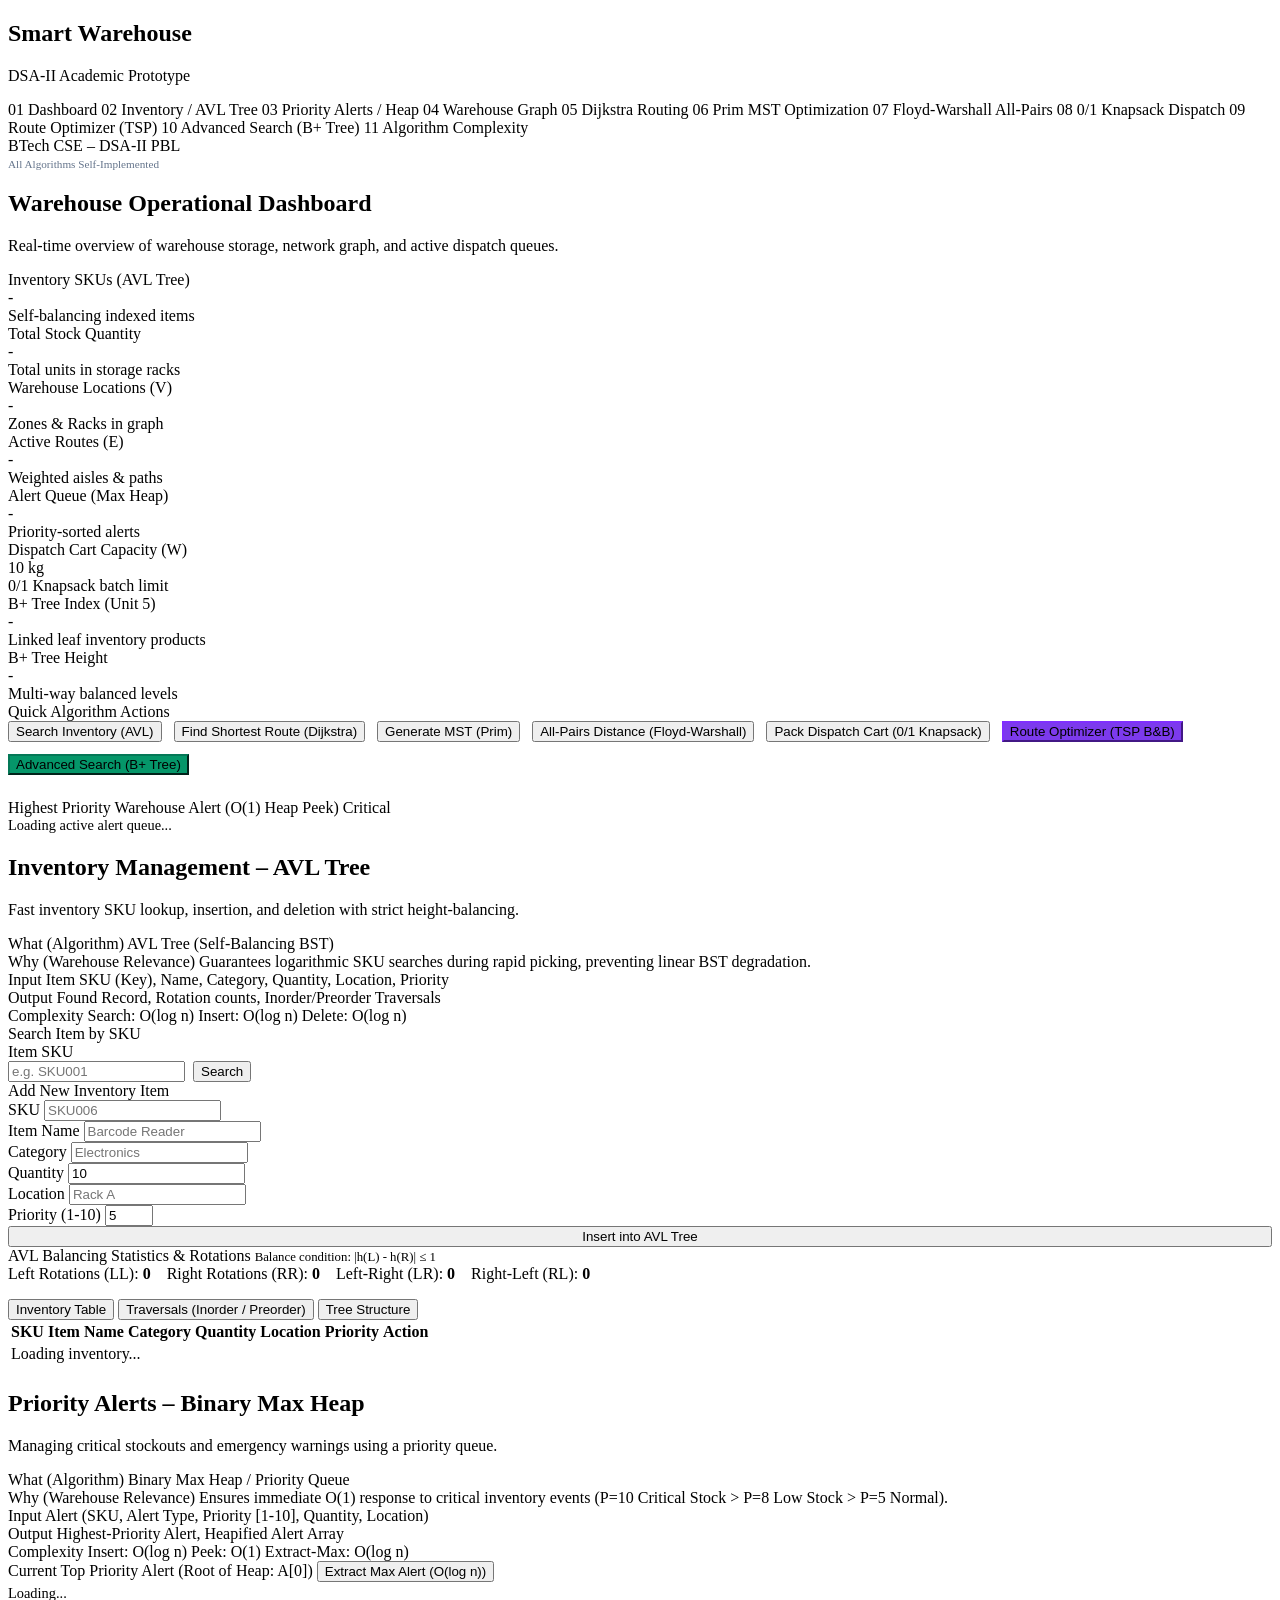
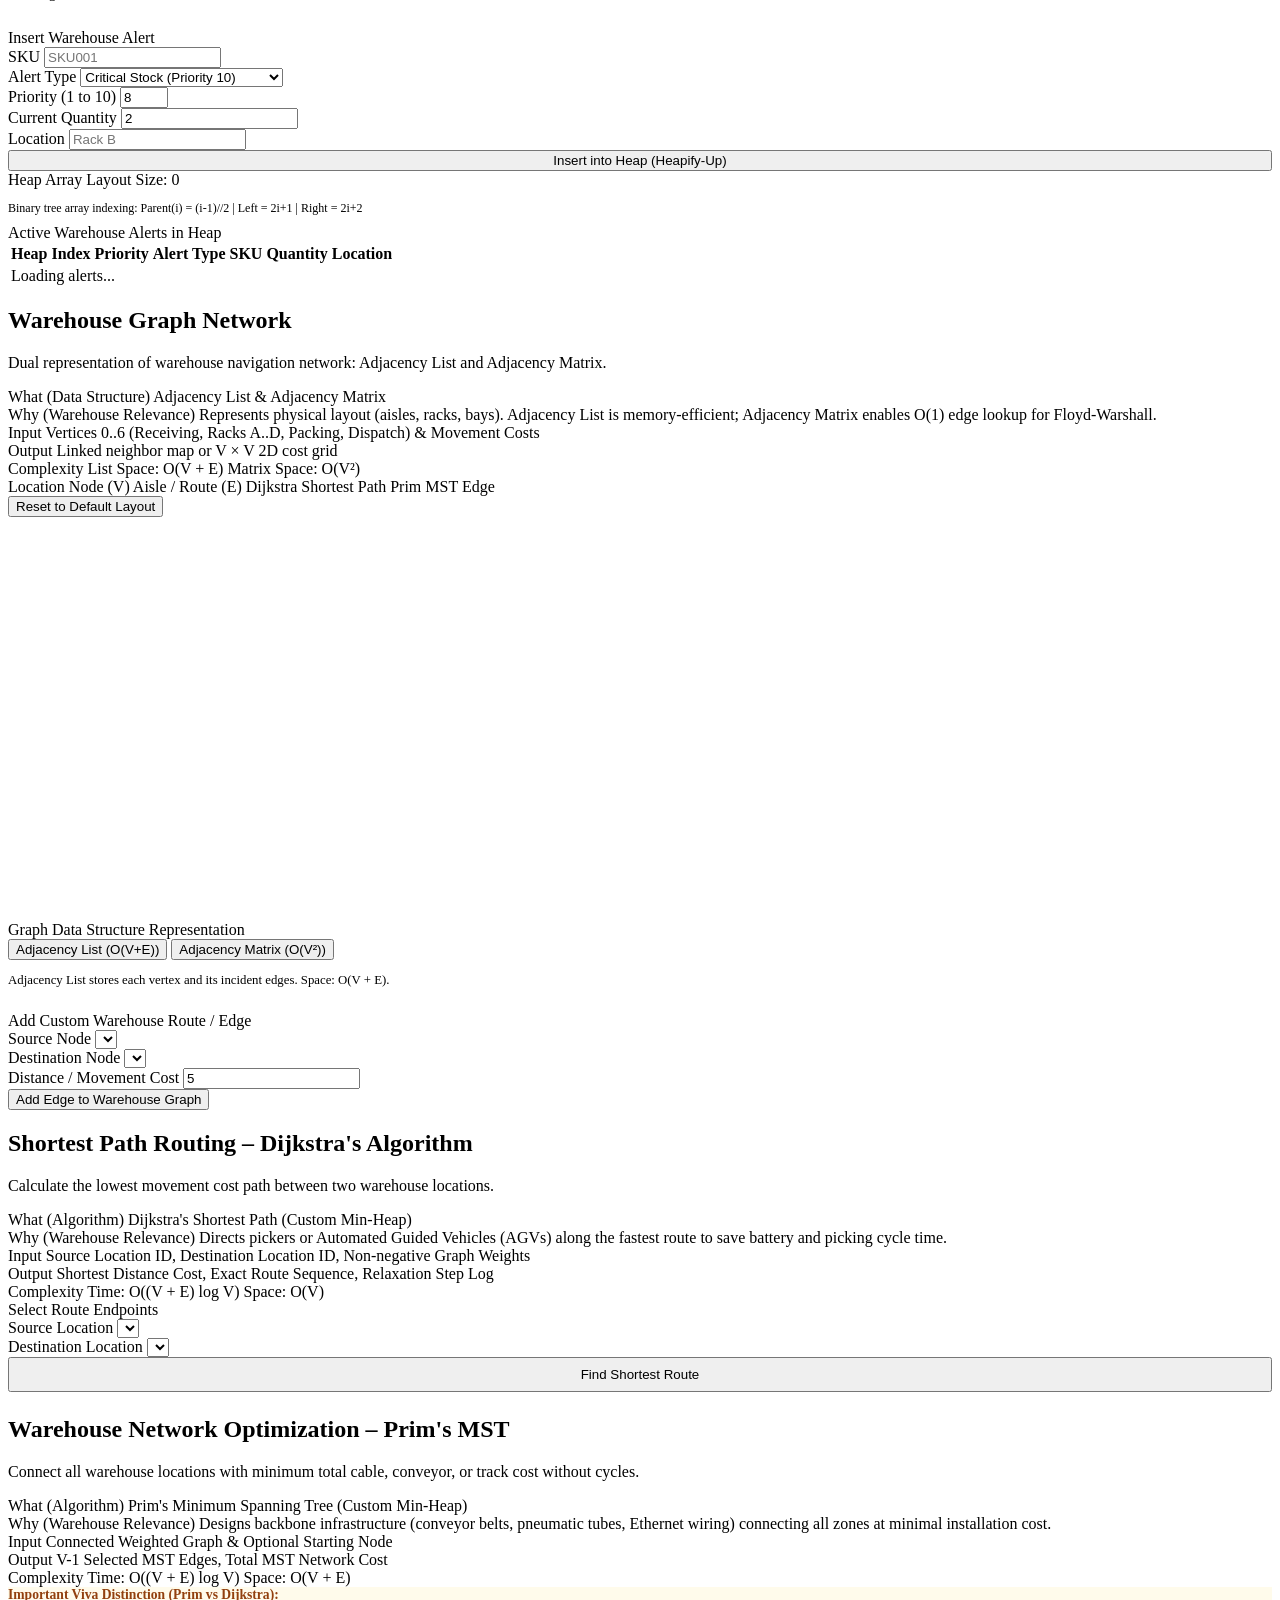
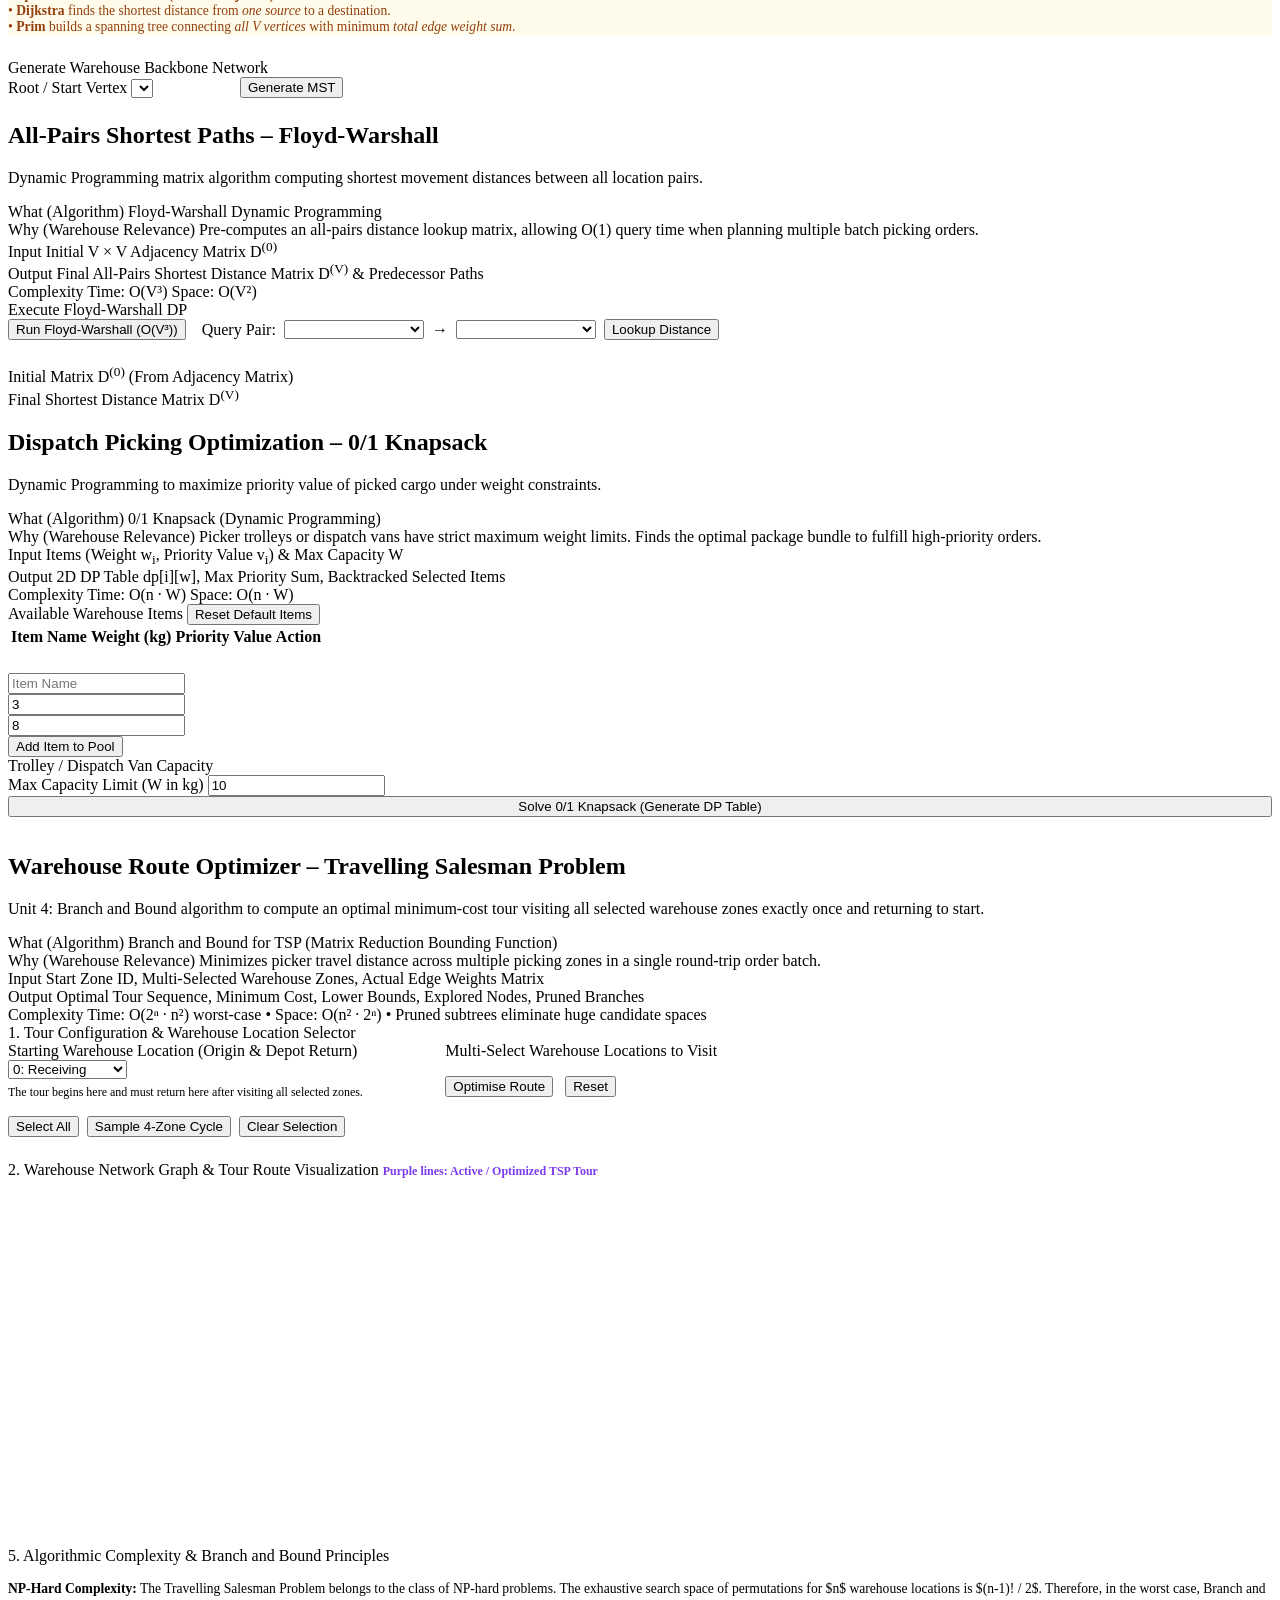
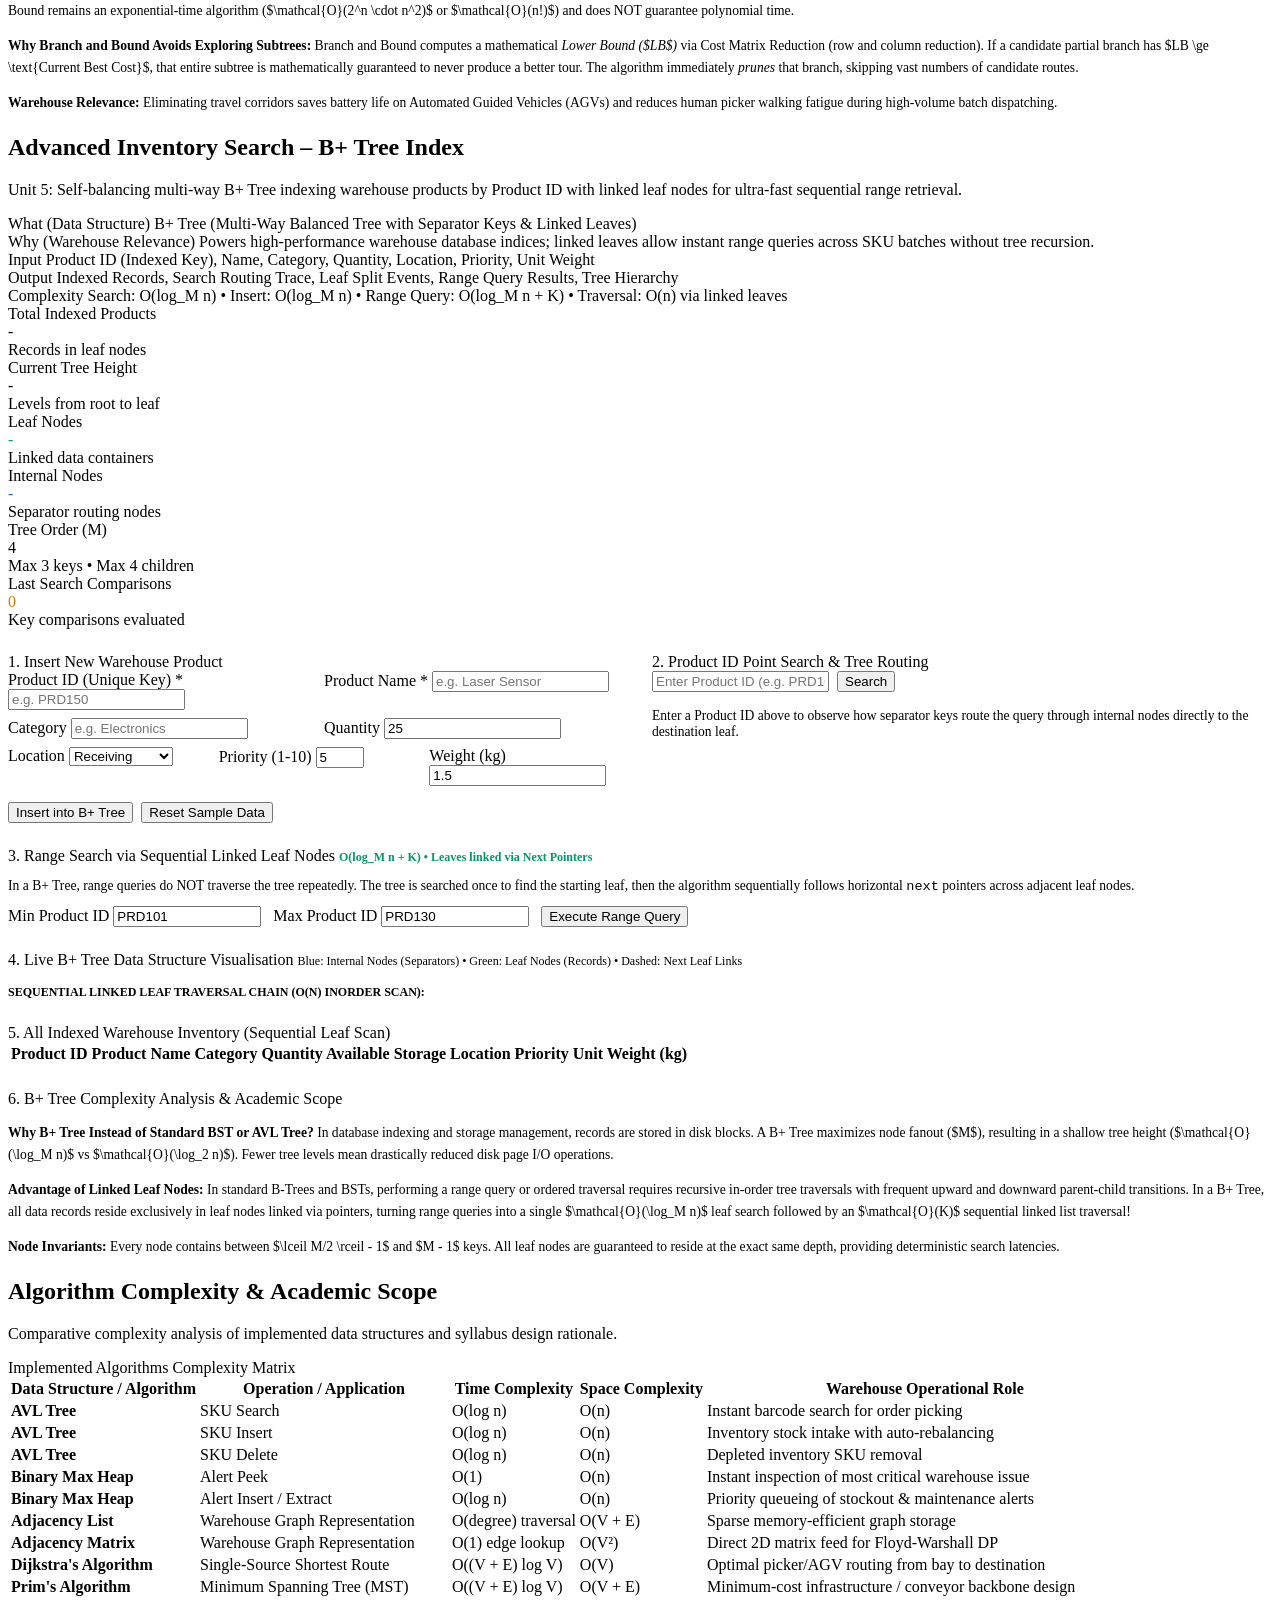
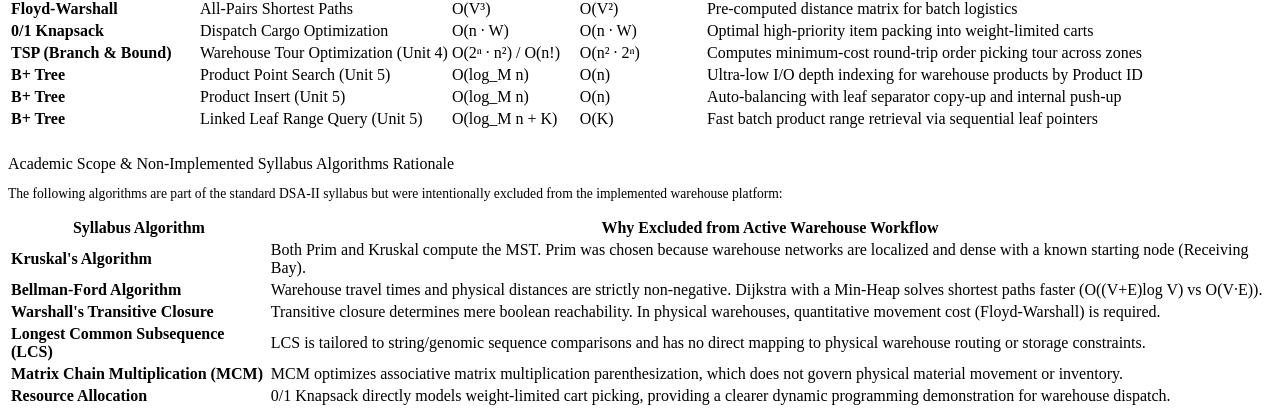
==== commit 072b66b8: "feat(dsa): implement Unit 4 TSP Branch and Bound and Unit 5 B+ Tree inventory index" ====
--- a/frontend/index.html
+++ b/frontend/index.html
@@ -40,10 +40,17 @@
       <a class="nav-link" data-section="knapsack">
         <span>08</span> 0/1 Knapsack Dispatch
       </a>
+      <a class="nav-link" data-section="tsp">
+        <span>09</span> Route Optimizer (TSP)
+      </a>
+      <a class="nav-link" data-section="bplus">
+        <span>10</span> Advanced Search (B+ Tree)
+      </a>
       <a class="nav-link" data-section="complexity">
-        <span>09</span> Algorithm Complexity
+        <span>11</span> Algorithm Complexity
       </a>
     </nav>
+
 
     <div class="sidebar-footer">
       <div>BTech CSE – DSA-II PBL</div>
@@ -95,6 +102,16 @@
           <div class="stat-title">Dispatch Cart Capacity (W)</div>
           <div class="stat-number" id="dashKnapsackCapacity">10 kg</div>
           <div class="stat-desc">0/1 Knapsack batch limit</div>
+        </div>
+        <div class="stat-widget">
+          <div class="stat-title">B+ Tree Index (Unit 5)</div>
+          <div class="stat-number" id="dashBPlusCount">-</div>
+          <div class="stat-desc">Linked leaf inventory products</div>
+        </div>
+        <div class="stat-widget">
+          <div class="stat-title">B+ Tree Height</div>
+          <div class="stat-number" id="dashBPlusHeight">-</div>
+          <div class="stat-desc">Multi-way balanced levels</div>
         </div>
       </div>
 
@@ -107,8 +124,11 @@
           <button class="btn btn-primary" onclick="App.navigateTo('prim')">Generate MST (Prim)</button>
           <button class="btn btn-primary" onclick="App.navigateTo('floyd')">All-Pairs Distance (Floyd-Warshall)</button>
           <button class="btn btn-primary" onclick="App.navigateTo('knapsack')">Pack Dispatch Cart (0/1 Knapsack)</button>
-        </div>
-      </div>
+          <button class="btn btn-primary" style="background-color: #7c3aed; border-color: #6d28d9;" onclick="App.navigateTo('tsp')">Route Optimizer (TSP B&B)</button>
+          <button class="btn btn-primary" style="background-color: #059669; border-color: #047857;" onclick="App.navigateTo('bplus')">Advanced Search (B+ Tree)</button>
+        </div>
+      </div>
+
 
       <!-- Highest Priority Alert Banner -->
       <div class="card">
@@ -858,11 +878,484 @@
 
 
     <!-- ============================================================== -->
-    <!-- SECTION 9: ALGORITHM COMPLEXITY & VIVA REFERENCE -->
+    <!-- SECTION 9: WAREHOUSE ROUTE OPTIMIZER (TSP BRANCH & BOUND)      -->
+    <!-- ============================================================== -->
+    <section id="section-tsp" class="section-panel">
+      <div class="page-header">
+        <h2 class="page-title">Warehouse Route Optimizer – Travelling Salesman Problem</h2>
+        <p class="page-subtitle">Unit 4: Branch and Bound algorithm to compute an optimal minimum-cost tour visiting all selected warehouse zones exactly once and returning to start.</p>
+      </div>
+
+      <!-- Viva Box -->
+      <div class="viva-box">
+        <div class="viva-item">
+          <span class="viva-label">What (Algorithm)</span>
+          <span class="viva-val">Branch and Bound for TSP (Matrix Reduction Bounding Function)</span>
+        </div>
+        <div class="viva-item">
+          <span class="viva-label">Why (Warehouse Relevance)</span>
+          <span class="viva-val">Minimizes picker travel distance across multiple picking zones in a single round-trip order batch.</span>
+        </div>
+        <div class="viva-item">
+          <span class="viva-label">Input</span>
+          <span class="viva-val">Start Zone ID, Multi-Selected Warehouse Zones, Actual Edge Weights Matrix</span>
+        </div>
+        <div class="viva-item">
+          <span class="viva-label">Output</span>
+          <span class="viva-val">Optimal Tour Sequence, Minimum Cost, Lower Bounds, Explored Nodes, Pruned Branches</span>
+        </div>
+        <div class="viva-item">
+          <span class="viva-label">Complexity</span>
+          <span class="viva-val">Time: O(2ⁿ &middot; n²) worst-case &bull; Space: O(n² &middot; 2ⁿ) &bull; Pruned subtrees eliminate huge candidate spaces</span>
+        </div>
+      </div>
+
+      <!-- Route Selection Controls Card -->
+      <div class="card" style="margin-bottom: 1.5rem;">
+        <div class="card-title">1. Tour Configuration &amp; Warehouse Location Selector</div>
+        <div style="display: grid; grid-template-columns: 1fr 2fr; gap: 1.5rem; align-items: start;">
+          <div>
+            <label class="form-label" for="tspStartLocation">Starting Warehouse Location (Origin &amp; Depot Return)</label>
+            <select id="tspStartLocation" class="form-control" onchange="App.handleTspStartChange()">
+              <option value="0">0: Receiving</option>
+              <option value="1">1: Rack A</option>
+              <option value="2">2: Rack B</option>
+              <option value="3">3: Rack C</option>
+              <option value="4">4: Rack D</option>
+              <option value="5">5: Packing Zone</option>
+              <option value="6">6: Dispatch Bay</option>
+            </select>
+            <div style="font-size: 0.75rem; color: var(--text-muted); margin-top: 0.35rem;">
+              The tour begins here and must return here after visiting all selected zones.
+            </div>
+
+            <div style="margin-top: 1rem; display: flex; gap: 0.5rem;">
+              <button class="btn btn-outline btn-sm" onclick="App.selectAllTspLocations()">Select All</button>
+              <button class="btn btn-outline btn-sm" onclick="App.selectSampleTspCycle()">Sample 4-Zone Cycle</button>
+              <button class="btn btn-outline btn-sm" onclick="App.clearTspLocations()">Clear Selection</button>
+            </div>
+          </div>
+
+          <div>
+            <label class="form-label">Multi-Select Warehouse Locations to Visit</label>
+            <div id="tspLocationCheckboxGrid" class="location-checkbox-grid">
+              <!-- Populated dynamically by App.initTspLocations() -->
+            </div>
+            <div style="display: flex; gap: 0.75rem; margin-top: 1rem;">
+              <button id="btnTspSolve" class="btn btn-primary" onclick="App.handleRunTsp()">Optimise Route</button>
+              <button id="btnTspReset" class="btn btn-outline" onclick="App.resetTsp()">Reset</button>
+            </div>
+          </div>
+        </div>
+      </div>
+
+      <!-- Warehouse Network Visualizer for Tour -->
+      <div class="card" style="margin-bottom: 1.5rem;">
+        <div class="card-title">
+          <span>2. Warehouse Network Graph &amp; Tour Route Visualization</span>
+          <span style="font-size: 0.75rem; color: #7c3aed; font-weight: 600;">Purple lines: Active / Optimized TSP Tour</span>
+        </div>
+        <canvas id="tspWarehouseCanvas" class="network-canvas" style="height: 340px;"></canvas>
+      </div>
+
+      <!-- Step-by-Step State Space Tree Playback Controls -->
+      <div class="card" id="tspStepperCard" style="display: none; margin-bottom: 1.5rem;">
+        <div class="card-title">
+          <span>3. Branch &amp; Bound State Space Tree Playback (Visual Execution Trace)</span>
+          <span id="tspStateBadge" class="state-badge start">START</span>
+        </div>
+
+        <div class="step-control-bar">
+          <button id="btnTspPrevStep" class="btn btn-outline btn-sm" onclick="App.tspPrevStep()">&#9664;&#9664; Prev Step</button>
+          <button id="btnTspPlayPause" class="btn btn-primary btn-sm" onclick="App.tspTogglePlay()">&#9654; Play</button>
+          <button id="btnTspNextStep" class="btn btn-outline btn-sm" onclick="App.tspNextStep()">Next Step &#9654;&#9654;</button>
+          <button class="btn btn-outline btn-sm" onclick="App.tspResetPlayback()">&#8634; Reset Trace</button>
+
+          <label style="font-size: 0.8rem; margin-left: 0.5rem; display: flex; align-items: center; gap: 0.35rem;">
+            Speed:
+            <input type="range" id="tspPlaySpeed" min="200" max="2000" step="100" value="700" style="width: 90px;">
+          </label>
+
+          <div id="tspStepCounter" class="step-counter">Step 0 of 0</div>
+        </div>
+
+        <!-- Live Step State Widget -->
+        <div class="card-grid" style="margin-bottom: 0.75rem;">
+          <div class="stat-widget">
+            <div class="stat-title">Current Search Branch</div>
+            <div style="font-size: 0.95rem; font-weight: 700; color: #1e40af; margin-top: 0.35rem;" id="tspStepCurrentNode">-</div>
+            <div class="stat-desc">State Space Tree Node</div>
+          </div>
+          <div class="stat-widget">
+            <div class="stat-title">Accumulated Cost</div>
+            <div class="stat-number" style="font-size: 1.4rem;" id="tspStepAccumCost">-</div>
+            <div class="stat-desc">Direct corridors traversed</div>
+          </div>
+          <div class="stat-widget">
+            <div class="stat-title">Calculated Lower Bound</div>
+            <div class="stat-number" style="font-size: 1.4rem; color: #7c3aed;" id="tspStepLowerBound">-</div>
+            <div class="stat-desc">Matrix Reduction bounding</div>
+          </div>
+          <div class="stat-widget">
+            <div class="stat-title">Best Complete Tour</div>
+            <div class="stat-number" style="font-size: 1.4rem; color: #16a34a;" id="tspStepBestCost">-</div>
+            <div class="stat-desc">Current upper bound</div>
+          </div>
+        </div>
+
+        <!-- Step Explanation -->
+        <div id="tspStepReason" class="log-box" style="background-color: #ffffff; border-left: 4px solid #7c3aed; font-size: 0.85rem; padding: 0.75rem;">
+          Ready to execute Branch and Bound search trace.
+        </div>
+      </div>
+
+      <!-- Results Panel -->
+      <div class="card" id="tspResultsCard" style="display: none; margin-bottom: 1.5rem;">
+        <div class="card-title">4. Route Optimization Results &amp; Search Statistics</div>
+
+        <div id="tspTourImpossibleAlert" style="display: none; padding: 1rem; background-color: #fee2e2; border: 1px solid #ef4444; border-radius: 4px; color: #991b1b; margin-bottom: 1rem; font-size: 0.9rem;">
+          <strong>No Complete Tour Possible:</strong> The selected warehouse locations do not have direct corridor connections to form a closed Hamiltonian cycle.
+        </div>
+
+        <div id="tspTourSuccessContent">
+          <div class="card-grid" style="margin-bottom: 1rem;">
+            <div class="stat-widget">
+              <div class="stat-title">Total Route Cost</div>
+              <div class="stat-number" id="tspTotalCost">-</div>
+              <div class="stat-desc">Optimal round-trip distance</div>
+            </div>
+            <div class="stat-widget">
+              <div class="stat-title">Search Nodes Explored</div>
+              <div class="stat-number" id="tspNodesExplored">-</div>
+              <div class="stat-desc">State space nodes examined</div>
+            </div>
+            <div class="stat-widget">
+              <div class="stat-title">Branches Pruned</div>
+              <div class="stat-number" style="color: #dc2626;" id="tspBranchesPruned">-</div>
+              <div class="stat-desc">Subtrees eliminated by bound</div>
+            </div>
+            <div class="stat-widget">
+              <div class="stat-title">Pruning Efficiency</div>
+              <div class="stat-number" style="color: #16a34a;" id="tspPruningEfficiency">-</div>
+              <div class="stat-desc">Search space eliminated</div>
+            </div>
+          </div>
+
+          <div style="margin-bottom: 1rem;">
+            <label class="form-label">Optimised Warehouse Visiting Sequence</label>
+            <div id="tspRouteChain" class="route-chain"></div>
+          </div>
+
+          <!-- Academic Comparison with Nearest Neighbor Heuristic -->
+          <div class="comparison-box">
+            <div style="font-weight: 700; font-size: 0.9rem; margin-bottom: 0.4rem; color: var(--text-primary);">
+              Academic Comparison: Optimal Branch &amp; Bound vs. Nearest-Neighbour Greedy Heuristic
+            </div>
+            <p style="font-size: 0.85rem; color: var(--text-secondary); margin-bottom: 0.5rem;">
+              The Nearest-Neighbor heuristic greedily chooses the closest unvisited location at each step. While fast, it can get trapped in high-cost returns or dead ends and does not guarantee an optimal answer.
+            </p>
+            <div id="tspHeuristicComparisonContent" style="font-size: 0.85rem;"></div>
+          </div>
+        </div>
+      </div>
+
+      <!-- Complexity Information Card -->
+      <div class="card">
+        <div class="card-title">5. Algorithmic Complexity &amp; Branch and Bound Principles</div>
+        <div style="font-size: 0.85rem; color: var(--text-secondary); line-height: 1.6;">
+          <p style="margin-bottom: 0.5rem;">
+            <strong>NP-Hard Complexity:</strong> The Travelling Salesman Problem belongs to the class of NP-hard problems. The exhaustive search space of permutations for $n$ warehouse locations is $(n-1)! / 2$. Therefore, in the worst case, Branch and Bound remains an exponential-time algorithm ($\mathcal{O}(2^n \cdot n^2)$ or $\mathcal{O}(n!)$) and does NOT guarantee polynomial time.
+          </p>
+          <p style="margin-bottom: 0.5rem;">
+            <strong>Why Branch and Bound Avoids Exploring Subtrees:</strong> Branch and Bound computes a mathematical <em>Lower Bound ($LB$)</em> via Cost Matrix Reduction (row and column reduction). If a candidate partial branch has $LB \ge \text{Current Best Cost}$, that entire subtree is mathematically guaranteed to never produce a better tour. The algorithm immediately <em>prunes</em> that branch, skipping vast numbers of candidate routes.
+          </p>
+          <p>
+            <strong>Warehouse Relevance:</strong> Eliminating travel corridors saves battery life on Automated Guided Vehicles (AGVs) and reduces human picker walking fatigue during high-volume batch dispatching.
+          </p>
+        </div>
+      </div>
+    </section>
+
+
+    <!-- ============================================================== -->
+    <!-- SECTION 10: ADVANCED INVENTORY SEARCH (B+ TREE)                 -->
+    <!-- ============================================================== -->
+    <section id="section-bplus" class="section-panel">
+      <div class="page-header">
+        <h2 class="page-title">Advanced Inventory Search – B+ Tree Index</h2>
+        <p class="page-subtitle">Unit 5: Self-balancing multi-way B+ Tree indexing warehouse products by Product ID with linked leaf nodes for ultra-fast sequential range retrieval.</p>
+      </div>
+
+      <!-- Viva Box -->
+      <div class="viva-box">
+        <div class="viva-item">
+          <span class="viva-label">What (Data Structure)</span>
+          <span class="viva-val">B+ Tree (Multi-Way Balanced Tree with Separator Keys &amp; Linked Leaves)</span>
+        </div>
+        <div class="viva-item">
+          <span class="viva-label">Why (Warehouse Relevance)</span>
+          <span class="viva-val">Powers high-performance warehouse database indices; linked leaves allow instant range queries across SKU batches without tree recursion.</span>
+        </div>
+        <div class="viva-item">
+          <span class="viva-label">Input</span>
+          <span class="viva-val">Product ID (Indexed Key), Name, Category, Quantity, Location, Priority, Unit Weight</span>
+        </div>
+        <div class="viva-item">
+          <span class="viva-label">Output</span>
+          <span class="viva-val">Indexed Records, Search Routing Trace, Leaf Split Events, Range Query Results, Tree Hierarchy</span>
+        </div>
+        <div class="viva-item">
+          <span class="viva-label">Complexity</span>
+          <span class="viva-val">Search: O(log_M n) &bull; Insert: O(log_M n) &bull; Range Query: O(log_M n + K) &bull; Traversal: O(n) via linked leaves</span>
+        </div>
+      </div>
+
+      <!-- B+ Tree Statistics Widget -->
+      <div class="card-grid" style="margin-bottom: 1.5rem;">
+        <div class="stat-widget">
+          <div class="stat-title">Total Indexed Products</div>
+          <div class="stat-number" id="bplusTotalProducts">-</div>
+          <div class="stat-desc">Records in leaf nodes</div>
+        </div>
+        <div class="stat-widget">
+          <div class="stat-title">Current Tree Height</div>
+          <div class="stat-number" id="bplusTreeHeight">-</div>
+          <div class="stat-desc">Levels from root to leaf</div>
+        </div>
+        <div class="stat-widget">
+          <div class="stat-title">Leaf Nodes</div>
+          <div class="stat-number" style="color: #059669;" id="bplusLeafCount">-</div>
+          <div class="stat-desc">Linked data containers</div>
+        </div>
+        <div class="stat-widget">
+          <div class="stat-title">Internal Nodes</div>
+          <div class="stat-number" style="color: #2563eb;" id="bplusInternalCount">-</div>
+          <div class="stat-desc">Separator routing nodes</div>
+        </div>
+        <div class="stat-widget">
+          <div class="stat-title">Tree Order (M)</div>
+          <div class="stat-number" id="bplusTreeOrder">4</div>
+          <div class="stat-desc">Max 3 keys &bull; Max 4 children</div>
+        </div>
+        <div class="stat-widget">
+          <div class="stat-title">Last Search Comparisons</div>
+          <div class="stat-number" style="color: #d97706;" id="bplusComparisons">0</div>
+          <div class="stat-desc">Key comparisons evaluated</div>
+        </div>
+      </div>
+
+      <!-- Split Events Notification Banner -->
+      <div id="bplusSplitAlert" style="display: none; padding: 0.85rem 1rem; background-color: #ecfdf5; border: 1px solid #10b981; border-radius: 6px; margin-bottom: 1.5rem; font-size: 0.85rem; color: #065f46;">
+        <strong id="bplusSplitTitle">Node Split Event:</strong>
+        <span id="bplusSplitDesc">Node exceeded capacity; promoted separator key to parent.</span>
+      </div>
+
+      <!-- Two Column Operations: Insert & Point Search -->
+      <div style="display: grid; grid-template-columns: 1fr 1fr; gap: 1.5rem; margin-bottom: 1.5rem;">
+
+        <!-- 1. Product Insertion Form -->
+        <div class="card">
+          <div class="card-title">1. Insert New Warehouse Product</div>
+          <form id="bplusInsertForm" onsubmit="App.handleAddBPlusProduct(event)">
+            <div style="display: grid; grid-template-columns: 1fr 1fr; gap: 0.75rem;">
+              <div>
+                <label class="form-label" for="bpId">Product ID (Unique Key) *</label>
+                <input type="text" id="bpId" class="form-control" placeholder="e.g. PRD150" required>
+              </div>
+              <div>
+                <label class="form-label" for="bpName">Product Name *</label>
+                <input type="text" id="bpName" class="form-control" placeholder="e.g. Laser Sensor" required>
+              </div>
+            </div>
+
+            <div style="display: grid; grid-template-columns: 1fr 1fr; gap: 0.75rem; margin-top: 0.5rem;">
+              <div>
+                <label class="form-label" for="bpCategory">Category</label>
+                <input type="text" id="bpCategory" class="form-control" placeholder="e.g. Electronics" required>
+              </div>
+              <div>
+                <label class="form-label" for="bpQuantity">Quantity</label>
+                <input type="number" id="bpQuantity" class="form-control" min="0" value="25" required>
+              </div>
+            </div>
+
+            <div style="display: grid; grid-template-columns: 1fr 1fr 1fr; gap: 0.75rem; margin-top: 0.5rem;">
+              <div>
+                <label class="form-label" for="bpLocation">Location</label>
+                <select id="bpLocation" class="form-control">
+                  <option value="Receiving">Receiving</option>
+                  <option value="Rack A">Rack A</option>
+                  <option value="Rack B">Rack B</option>
+                  <option value="Rack C">Rack C</option>
+                  <option value="Rack D">Rack D</option>
+                  <option value="Packing Zone">Packing Zone</option>
+                  <option value="Dispatch Bay">Dispatch Bay</option>
+                </select>
+              </div>
+              <div>
+                <label class="form-label" for="bpPriority">Priority (1-10)</label>
+                <input type="number" id="bpPriority" class="form-control" min="1" max="10" value="5" required>
+              </div>
+              <div>
+                <label class="form-label" for="bpWeight">Weight (kg)</label>
+                <input type="number" id="bpWeight" class="form-control" min="0.1" step="0.1" value="1.5" required>
+              </div>
+            </div>
+
+            <div style="display: flex; gap: 0.5rem; margin-top: 1rem;">
+              <button type="submit" class="btn btn-primary">Insert into B+ Tree</button>
+              <button type="button" class="btn btn-outline" onclick="App.resetBPlusTree()">Reset Sample Data</button>
+            </div>
+          </form>
+        </div>
+
+        <!-- 2. Product Point Search -->
+        <div class="card">
+          <div class="card-title">2. Product ID Point Search &amp; Tree Routing</div>
+          <div style="display: flex; gap: 0.5rem; margin-bottom: 1rem;">
+            <input type="text" id="bplusSearchId" class="form-control" placeholder="Enter Product ID (e.g. PRD101)">
+            <button class="btn btn-primary" onclick="App.handleSearchBPlus()">Search</button>
+          </div>
+
+          <!-- Point Search Result View -->
+          <div id="bplusSearchResultCard" style="display: none;">
+            <div style="display: flex; justify-content: space-between; align-items: center; margin-bottom: 0.5rem;">
+              <strong>Search Result:</strong>
+              <span id="bplusSearchStatusBadge" class="badge badge-success">Found</span>
+            </div>
+            <div id="bplusSearchProductDetails" style="font-size: 0.85rem; line-height: 1.5; color: var(--text-secondary);"></div>
+
+            <!-- Path through internal nodes -->
+            <div style="margin-top: 0.75rem;">
+              <div style="font-weight: 700; font-size: 0.75rem; text-transform: uppercase; color: var(--text-muted);">
+                Search Path Traversed Across Nodes:
+              </div>
+              <div id="bplusSearchPathContainer" class="search-path-stepper"></div>
+            </div>
+          </div>
+          <div id="bplusSearchInitialHint" style="font-size: 0.85rem; color: var(--text-muted);">
+            Enter a Product ID above to observe how separator keys route the query through internal nodes directly to the destination leaf.
+          </div>
+        </div>
+      </div>
+
+      <!-- 3. Range Query Card -->
+      <div class="card" style="margin-bottom: 1.5rem;">
+        <div class="card-title">
+          <span>3. Range Search via Sequential Linked Leaf Nodes</span>
+          <span style="font-size: 0.75rem; color: #059669; font-weight: 600;">O(log_M n + K) &bull; Leaves linked via Next Pointers</span>
+        </div>
+        <p style="font-size: 0.85rem; color: var(--text-secondary); margin-bottom: 0.75rem;">
+          In a B+ Tree, range queries do NOT traverse the tree repeatedly. The tree is searched once to find the starting leaf, then the algorithm sequentially follows horizontal <code>next</code> pointers across adjacent leaf nodes.
+        </p>
+
+        <div style="display: flex; gap: 0.75rem; align-items: flex-end; flex-wrap: wrap; margin-bottom: 1rem;">
+          <div>
+            <label class="form-label" for="bplusRangeMin">Min Product ID</label>
+            <input type="text" id="bplusRangeMin" class="form-control" value="PRD101" style="width: 140px;">
+          </div>
+          <div>
+            <label class="form-label" for="bplusRangeMax">Max Product ID</label>
+            <input type="text" id="bplusRangeMax" class="form-control" value="PRD130" style="width: 140px;">
+          </div>
+          <button class="btn btn-primary" onclick="App.handleRangeBPlus()">Execute Range Query</button>
+        </div>
+
+        <!-- Range Query Results Table -->
+        <div id="bplusRangeResultsContainer" style="display: none;">
+          <div style="display: flex; justify-content: space-between; align-items: center; margin-bottom: 0.5rem; font-size: 0.85rem;">
+            <div>
+              Matched: <strong id="bplusRangeCount">0</strong> products &bull;
+              Traversed Leaves: <strong id="bplusRangeLeavesCount">0</strong>
+            </div>
+            <div id="bplusRangeLeavesChain" style="font-family: var(--font-mono); color: #059669; font-size: 0.75rem;"></div>
+          </div>
+          <div class="table-container">
+            <table>
+              <thead>
+                <tr>
+                  <th>Product ID</th>
+                  <th>Product Name</th>
+                  <th>Category</th>
+                  <th>Quantity</th>
+                  <th>Location</th>
+                  <th>Priority</th>
+                  <th>Weight (kg)</th>
+                </tr>
+              </thead>
+              <tbody id="bplusRangeTableBody"></tbody>
+            </table>
+          </div>
+        </div>
+      </div>
+
+      <!-- 4. Interactive B+ Tree Visualisation Diagram -->
+      <div class="card" style="margin-bottom: 1.5rem;">
+        <div class="card-title">
+          <span>4. Live B+ Tree Data Structure Visualisation</span>
+          <span style="font-size: 0.75rem; color: var(--text-muted);">
+            Blue: Internal Nodes (Separators) &bull; Green: Leaf Nodes (Records) &bull; Dashed: Next Leaf Links
+          </span>
+        </div>
+        <div id="bplusTreeContainer" class="bplus-tree-wrapper">
+          <!-- Populated dynamically by App.renderBPlusTree() -->
+        </div>
+
+        <!-- Leaf Node Sequential Chain Bar -->
+        <div style="margin-top: 1rem;">
+          <div style="font-size: 0.75rem; font-weight: 700; text-transform: uppercase; color: var(--text-muted); margin-bottom: 0.4rem;">
+            Sequential Linked Leaf Traversal Chain (O(n) Inorder Scan):
+          </div>
+          <div id="bplusLeafChainBar" class="bplus-leaf-chain-bar"></div>
+        </div>
+      </div>
+
+      <!-- 5. All Products in Sorted Order (Leaf Traversal Table) -->
+      <div class="card" style="margin-bottom: 1.5rem;">
+        <div class="card-title">5. All Indexed Warehouse Inventory (Sequential Leaf Scan)</div>
+        <div class="table-container">
+          <table>
+            <thead>
+              <tr>
+                <th>Product ID</th>
+                <th>Product Name</th>
+                <th>Category</th>
+                <th>Quantity Available</th>
+                <th>Storage Location</th>
+                <th>Priority</th>
+                <th>Unit Weight (kg)</th>
+              </tr>
+            </thead>
+            <tbody id="bplusProductsTableBody"></tbody>
+          </table>
+        </div>
+      </div>
+
+      <!-- 6. Academic Complexity & Viva Notes -->
+      <div class="card">
+        <div class="card-title">6. B+ Tree Complexity Analysis &amp; Academic Scope</div>
+        <div style="font-size: 0.85rem; color: var(--text-secondary); line-height: 1.6;">
+          <p style="margin-bottom: 0.5rem;">
+            <strong>Why B+ Tree Instead of Standard BST or AVL Tree?</strong> In database indexing and storage management, records are stored in disk blocks. A B+ Tree maximizes node fanout ($M$), resulting in a shallow tree height ($\mathcal{O}(\log_M n)$ vs $\mathcal{O}(\log_2 n)$). Fewer tree levels mean drastically reduced disk page I/O operations.
+          </p>
+          <p style="margin-bottom: 0.5rem;">
+            <strong>Advantage of Linked Leaf Nodes:</strong> In standard B-Trees and BSTs, performing a range query or ordered traversal requires recursive in-order tree traversals with frequent upward and downward parent-child transitions. In a B+ Tree, all data records reside exclusively in leaf nodes linked via pointers, turning range queries into a single $\mathcal{O}(\log_M n)$ leaf search followed by an $\mathcal{O}(K)$ sequential linked list traversal!
+          </p>
+          <p>
+            <strong>Node Invariants:</strong> Every node contains between $\lceil M/2 \rceil - 1$ and $M - 1$ keys. All leaf nodes are guaranteed to reside at the exact same depth, providing deterministic search latencies.
+          </p>
+        </div>
+      </div>
+    </section>
+
+
+    <!-- ============================================================== -->
+    <!-- SECTION 11: ALGORITHM COMPLEXITY & VIVA REFERENCE              -->
     <!-- ============================================================== -->
     <section id="section-complexity" class="section-panel">
       <div class="page-header">
         <h2 class="page-title">Algorithm Complexity &amp; Academic Scope</h2>
+
         <p class="page-subtitle">Comparative complexity analysis of implemented data structures and syllabus design rationale.</p>
       </div>
 
@@ -958,10 +1451,39 @@
                 <td><span class="complexity-pill">O(n &middot; W)</span></td>
                 <td>Optimal high-priority item packing into weight-limited carts</td>
               </tr>
+              <tr>
+                <td><strong>TSP (Branch &amp; Bound)</strong></td>
+                <td>Warehouse Tour Optimization (Unit 4)</td>
+                <td><span class="complexity-pill">O(2ⁿ &middot; n²) / O(n!)</span></td>
+                <td>O(n² &middot; 2ⁿ)</td>
+                <td>Computes minimum-cost round-trip order picking tour across zones</td>
+              </tr>
+              <tr>
+                <td><strong>B+ Tree</strong></td>
+                <td>Product Point Search (Unit 5)</td>
+                <td><span class="complexity-pill">O(log_M n)</span></td>
+                <td>O(n)</td>
+                <td>Ultra-low I/O depth indexing for warehouse products by Product ID</td>
+              </tr>
+              <tr>
+                <td><strong>B+ Tree</strong></td>
+                <td>Product Insert (Unit 5)</td>
+                <td><span class="complexity-pill">O(log_M n)</span></td>
+                <td>O(n)</td>
+                <td>Auto-balancing with leaf separator copy-up and internal push-up</td>
+              </tr>
+              <tr>
+                <td><strong>B+ Tree</strong></td>
+                <td>Linked Leaf Range Query (Unit 5)</td>
+                <td><span class="complexity-pill">O(log_M n + K)</span></td>
+                <td>O(K)</td>
+                <td>Fast batch product range retrieval via sequential leaf pointers</td>
+              </tr>
             </tbody>
           </table>
         </div>
       </div>
+
 
       <!-- Scope Rationale Box -->
       <div class="card">
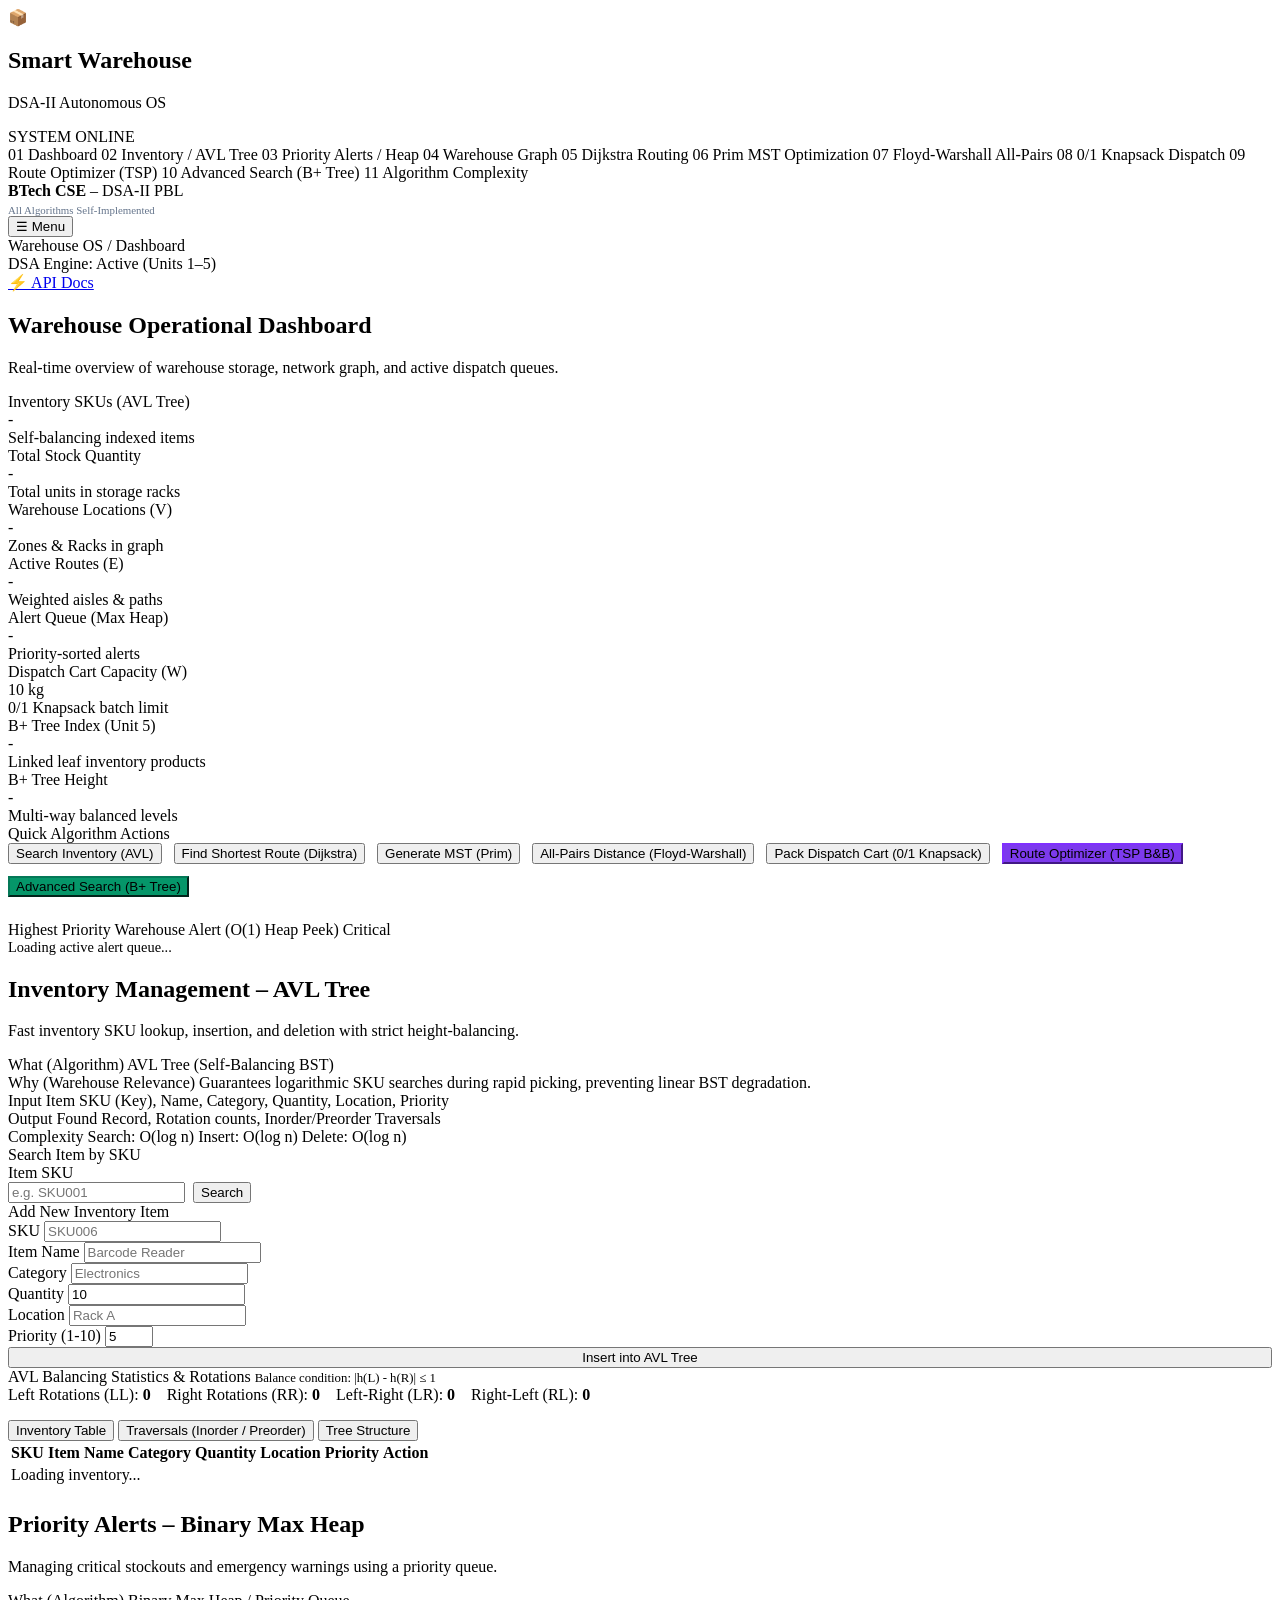
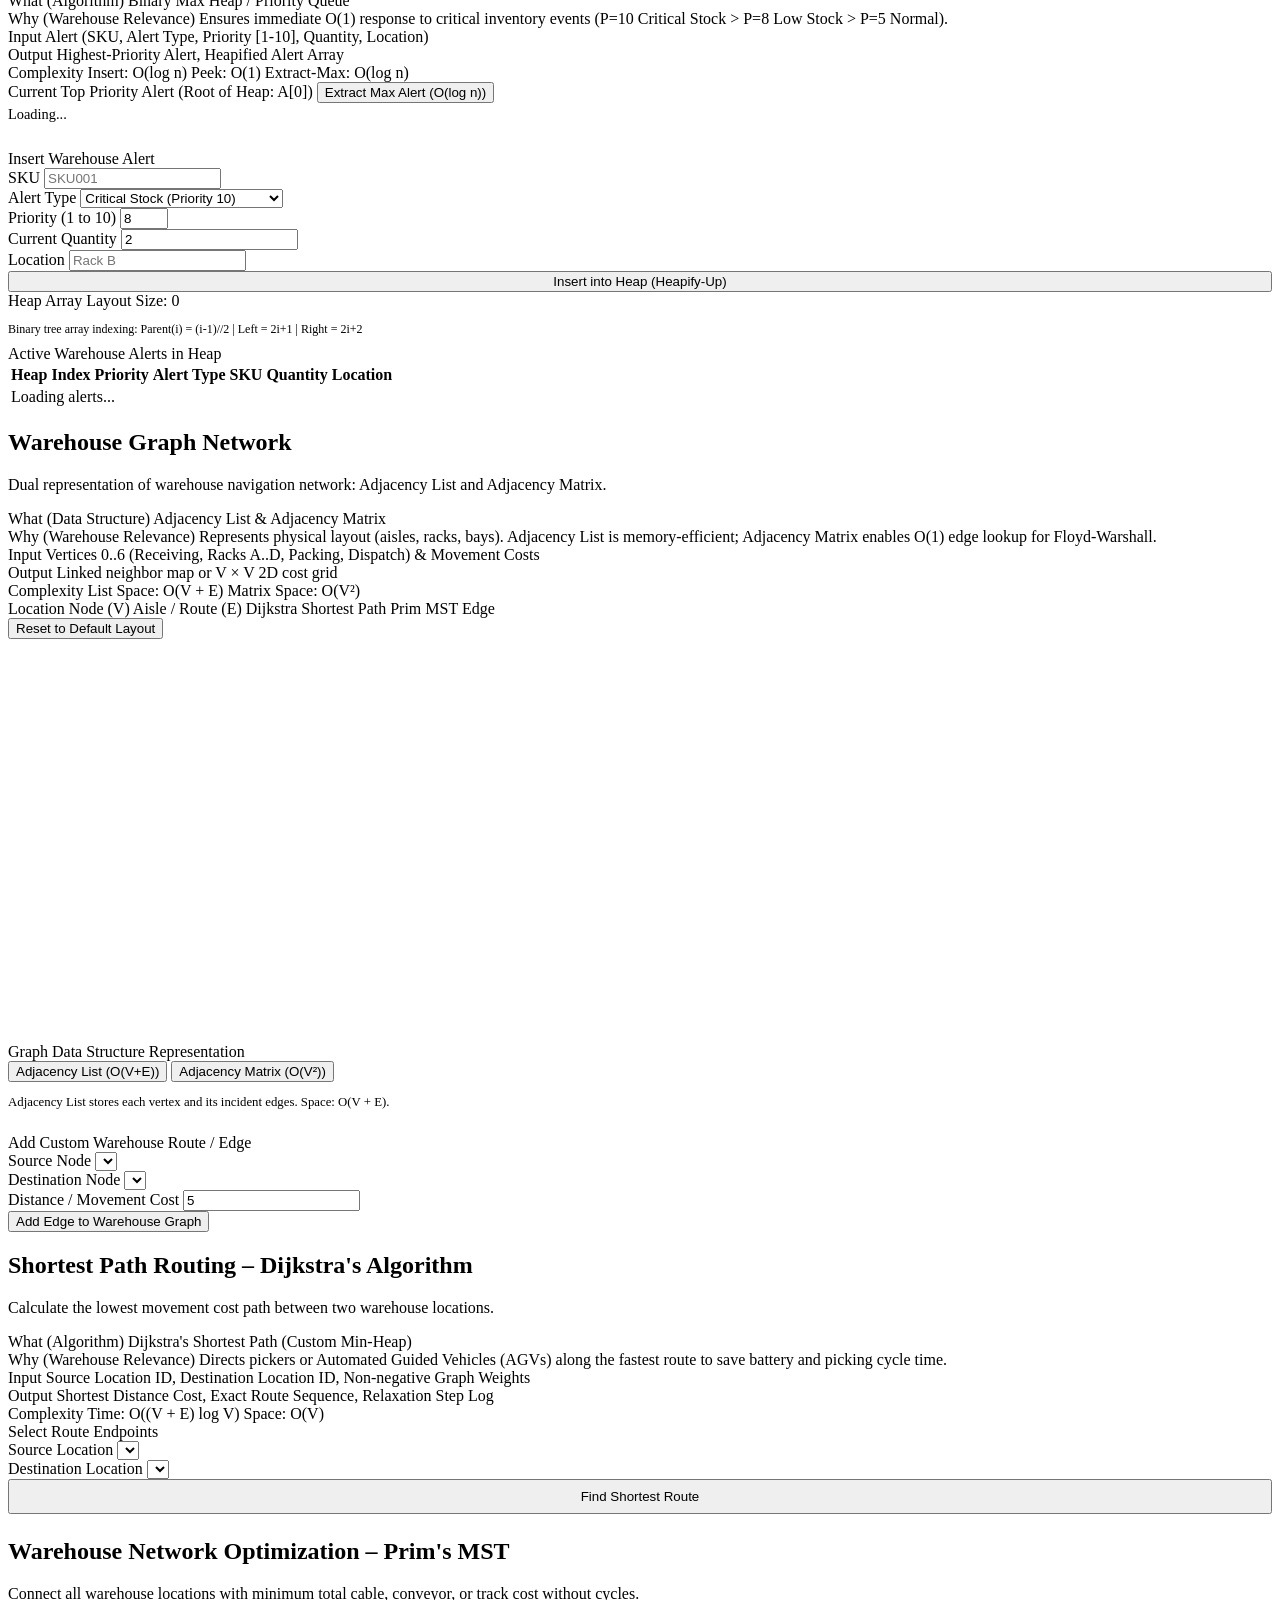
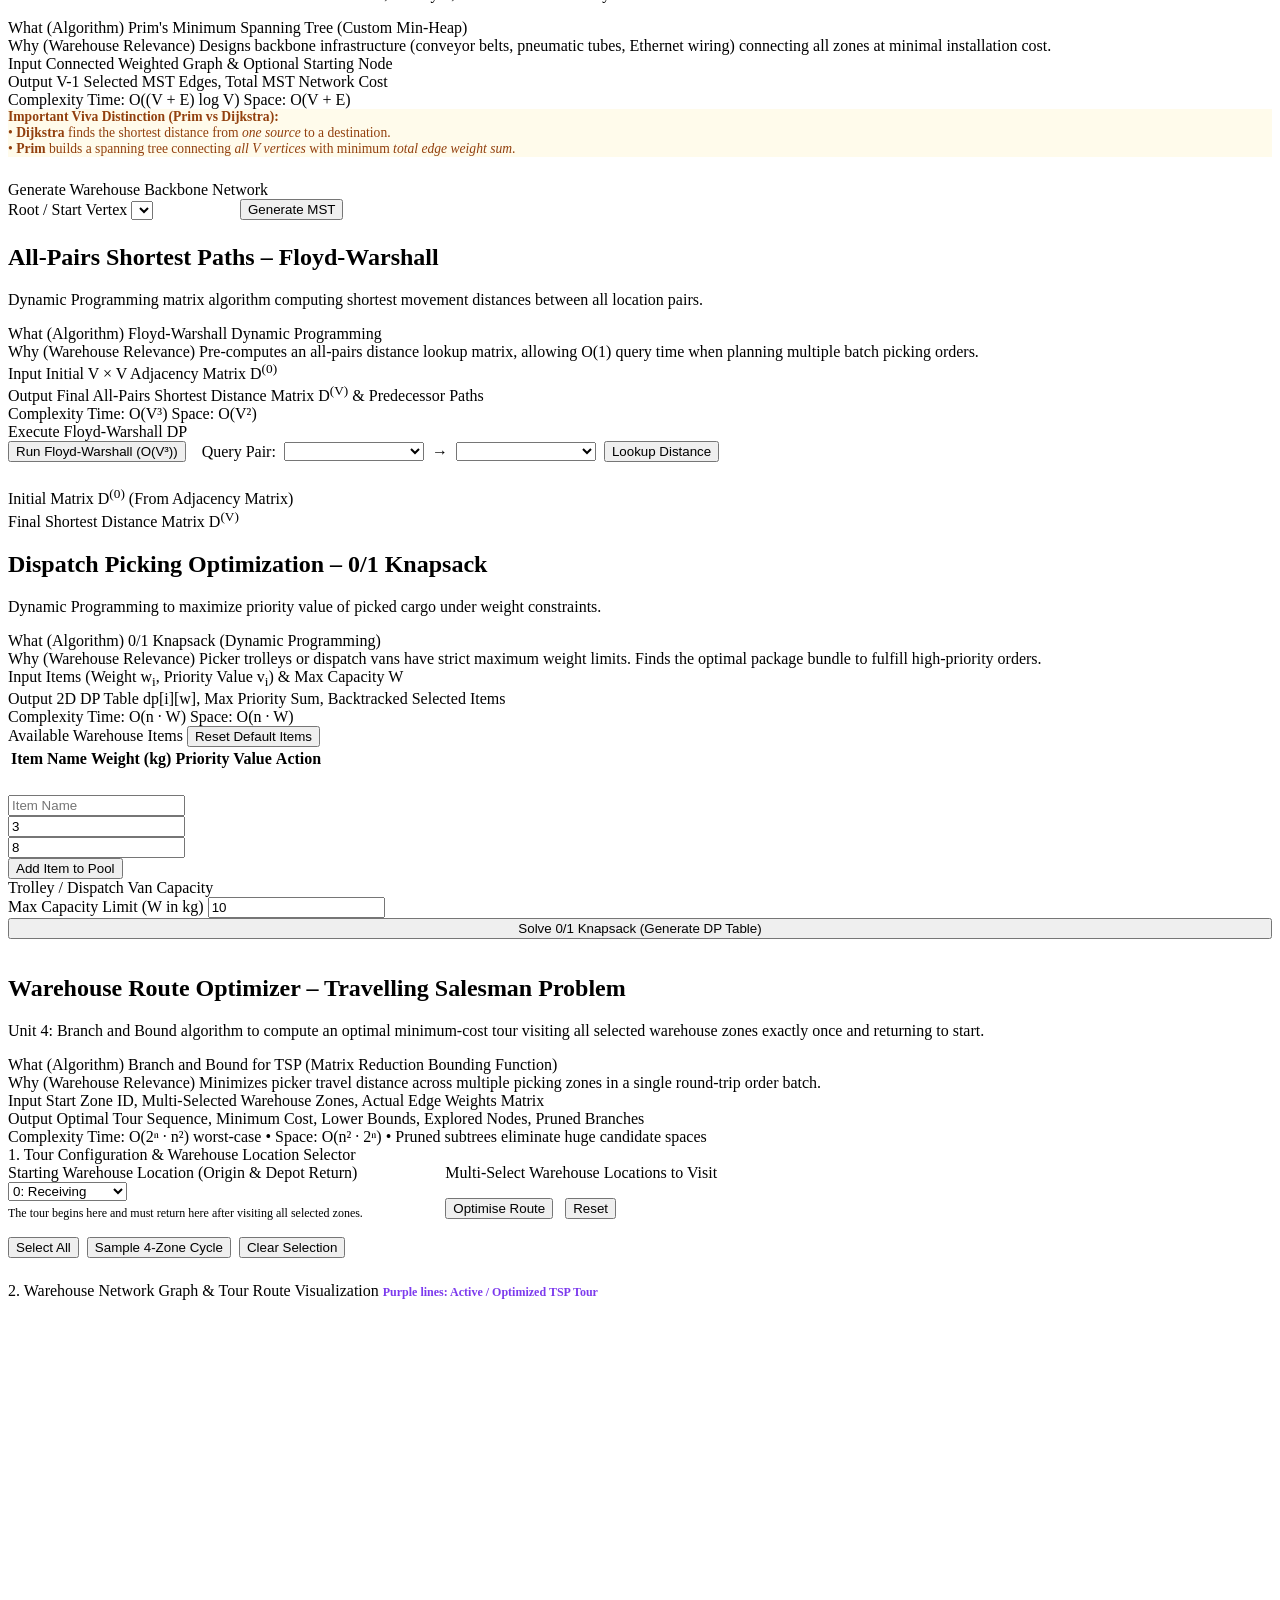
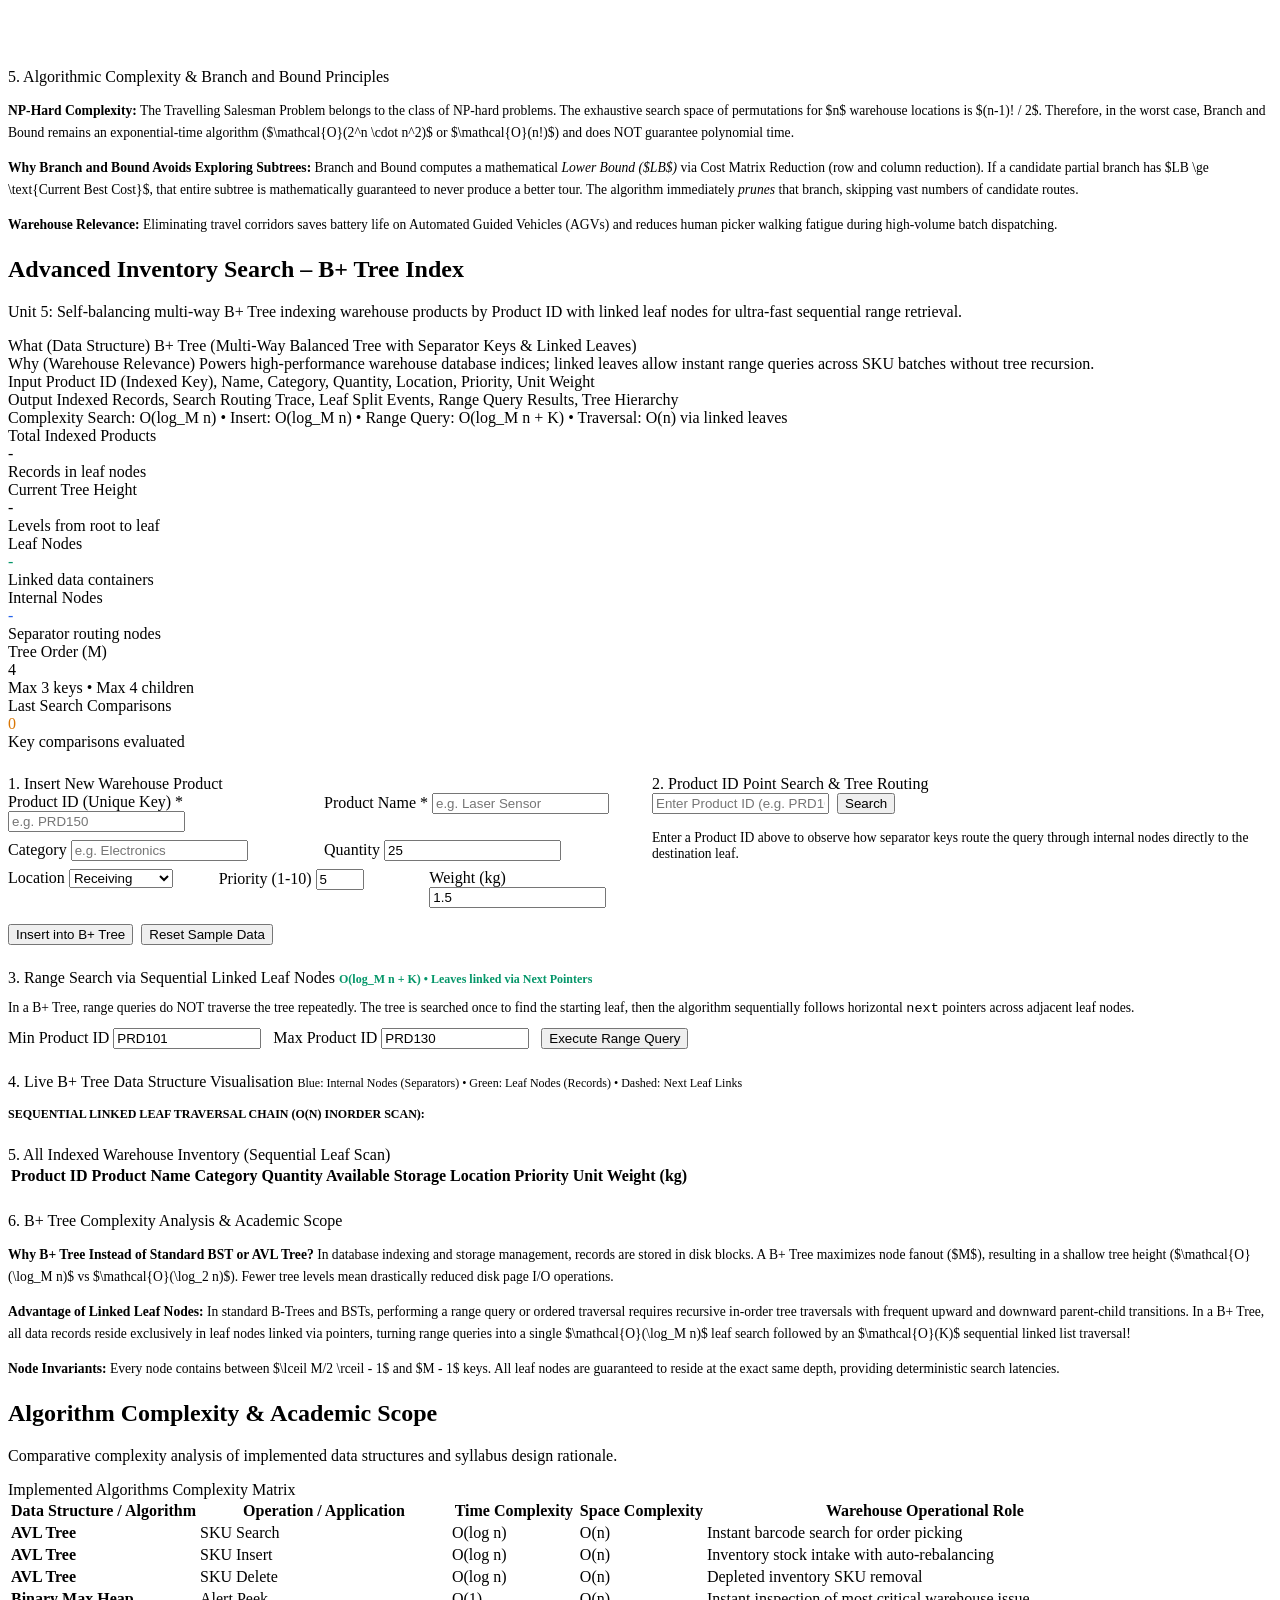
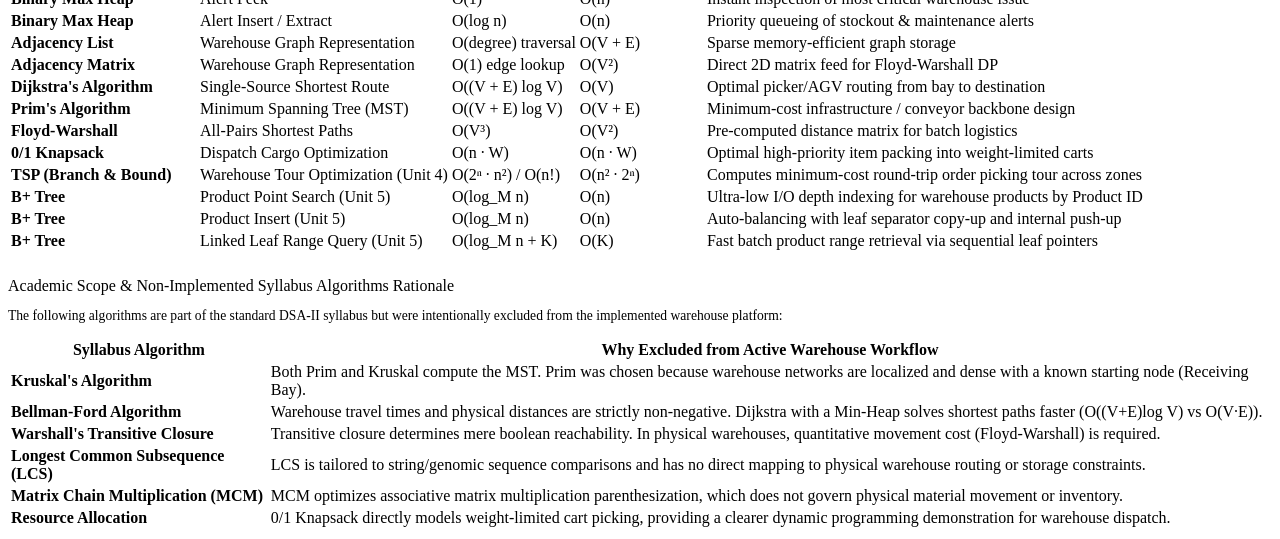
==== commit 50e2bb07: "feat(ui): implement modern cyber-industrial dark glassmorphism UI system" ====
--- a/frontend/index.html
+++ b/frontend/index.html
@@ -4,15 +4,28 @@
   <meta charset="UTF-8">
   <meta name="viewport" content="width=device-width, initial-scale=1.0">
   <title>Smart Warehouse Inventory Management Platform | DSA-II PBL</title>
+  <!-- Google Fonts -->
+  <link rel="preconnect" href="https://fonts.googleapis.com">
+  <link rel="preconnect" href="https://fonts.gstatic.com" crossorigin>
+  <link href="https://fonts.googleapis.com/css2?family=JetBrains+Mono:wght@400;500;600;700&family=Plus+Jakarta+Sans:wght@300;400;500;600;700;800&display=swap" rel="stylesheet">
   <link rel="stylesheet" href="/static/css/style.css">
 </head>
 <body>
 
   <!-- SIDEBAR NAVIGATION -->
-  <aside class="app-sidebar">
+  <aside class="app-sidebar" id="appSidebar">
     <div class="sidebar-header">
-      <h1>Smart Warehouse</h1>
-      <p>DSA-II Academic Prototype</p>
+      <div class="brand-badge">
+        <span class="brand-icon">📦</span>
+        <div>
+          <h1>Smart Warehouse</h1>
+          <p>DSA-II Autonomous OS</p>
+        </div>
+      </div>
+      <div class="system-status-indicator">
+        <span class="status-dot"></span>
+        <span class="status-text">SYSTEM ONLINE</span>
+      </div>
     </div>
 
     <nav class="sidebar-nav">
@@ -51,16 +64,39 @@
       </a>
     </nav>
 
-
     <div class="sidebar-footer">
-      <div>BTech CSE – DSA-II PBL</div>
-      <div style="font-size: 0.7rem; color: #64748b; margin-top: 0.2rem;">All Algorithms Self-Implemented</div>
+      <div><strong>BTech CSE</strong> – DSA-II PBL</div>
+      <div style="font-size: 0.68rem; color: #64748b; margin-top: 0.25rem;">All Algorithms Self-Implemented</div>
     </div>
   </aside>
 
   <!-- MAIN VIEWPORT -->
   <main class="app-main">
+    <!-- TOP NAVIGATION & STATUS BAR -->
+    <header class="app-topbar">
+      <div class="topbar-left">
+        <button id="sidebarToggle" class="btn btn-sm mobile-only" aria-label="Toggle Menu">
+          ☰ Menu
+        </button>
+        <div class="breadcrumb-container">
+          <span class="breadcrumb-root">Warehouse OS</span>
+          <span class="breadcrumb-sep">/</span>
+          <span id="currentSectionTitle" class="breadcrumb-current">Dashboard</span>
+        </div>
+      </div>
+      <div class="topbar-right">
+        <div class="topbar-chip">
+          <span class="pulse-dot"></span>
+          <span>DSA Engine: Active (Units 1–5)</span>
+        </div>
+        <a href="/docs" target="_blank" class="topbar-btn">
+          ⚡ API Docs
+        </a>
+      </div>
+    </header>
+
     <div id="feedbackAlert" class="feedback-msg"></div>
+
 
     <!-- ============================================================== -->
     <!-- SECTION 1: DASHBOARD -->
@@ -1013,7 +1049,7 @@
       <div class="card" id="tspResultsCard" style="display: none; margin-bottom: 1.5rem;">
         <div class="card-title">4. Route Optimization Results &amp; Search Statistics</div>
 
-        <div id="tspTourImpossibleAlert" style="display: none; padding: 1rem; background-color: #fee2e2; border: 1px solid #ef4444; border-radius: 4px; color: #991b1b; margin-bottom: 1rem; font-size: 0.9rem;">
+        <div id="tspTourImpossibleAlert" style="display: none; padding: 1rem; background: var(--rose-subtle); border: 1px solid rgba(244, 63, 94, 0.4); border-radius: var(--radius-md); color: #fda4af; margin-bottom: 1rem; font-size: 0.9rem;">
           <strong>No Complete Tour Possible:</strong> The selected warehouse locations do not have direct corridor connections to form a closed Hamiltonian cycle.
         </div>
 
@@ -1031,12 +1067,12 @@
             </div>
             <div class="stat-widget">
               <div class="stat-title">Branches Pruned</div>
-              <div class="stat-number" style="color: #dc2626;" id="tspBranchesPruned">-</div>
+              <div class="stat-number" style="color: var(--rose);" id="tspBranchesPruned">-</div>
               <div class="stat-desc">Subtrees eliminated by bound</div>
             </div>
             <div class="stat-widget">
               <div class="stat-title">Pruning Efficiency</div>
-              <div class="stat-number" style="color: #16a34a;" id="tspPruningEfficiency">-</div>
+              <div class="stat-number" style="color: var(--emerald);" id="tspPruningEfficiency">-</div>
               <div class="stat-desc">Search space eliminated</div>
             </div>
           </div>
